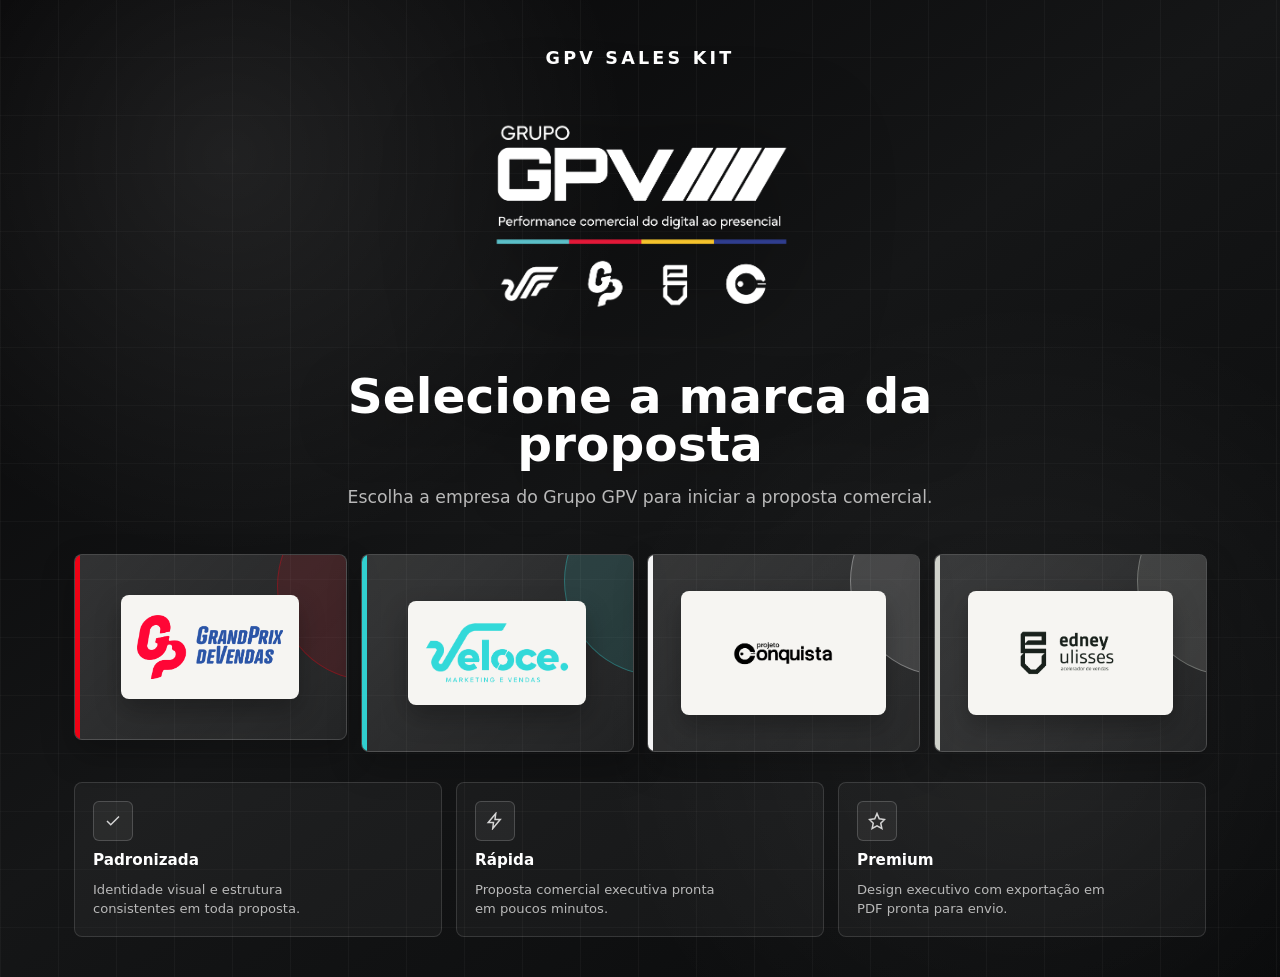
==== index.html @ 497f8582 "Versiona os arquivos da experiencia executiva" ====
<!DOCTYPE html>
<html lang="pt-BR">
<head>
<meta charset="UTF-8" />
<meta name="viewport" content="width=device-width, initial-scale=1.0" />
<title>GPV Sales Kit — Proposta Comercial</title>
<link rel="stylesheet" href="css/reset.css?v=1.1.0" />
<link rel="stylesheet" href="css/variables.css?v=1.1.0" />
<link rel="stylesheet" href="css/animations.css?v=1.1.0" />
<link rel="stylesheet" href="css/components.css?v=1.1.0" />
<link rel="stylesheet" href="css/layout.css?v=1.1.0" />
<link rel="stylesheet" href="css/pages.css?v=1.1.0" />
<link rel="stylesheet" href="css/premium-redesign.css?v=1.1.0" />
<link rel="stylesheet" href="css/institutional-first-page.css?v=1.1.0" />
<link rel="stylesheet" href="css/experience-polish.css?v=1.1.0" />
<link rel="stylesheet" href="css/executive-system.css?v=1.1.0" />
<link rel="stylesheet" href="css/pdf.css?v=1.1.0" />
</head>
<body>

<div id="toast-root" class="toast-root" aria-live="polite"></div>

<div id="page-motif" class="page-motif" aria-hidden="true"></div>

<div id="app">

  <nav id="progress-nav" class="progress-nav is-hidden" aria-label="Progresso da proposta">
    <div class="progress-nav__list">
      <div class="progress-nav__track"><div id="progress-fill" class="progress-nav__fill"></div></div>
      <div class="progress-nav__item" data-step="2"><span class="progress-nav__dot"></span><span class="progress-nav__label">Cliente</span></div>
      <div class="progress-nav__item" data-step="3"><span class="progress-nav__dot"></span><span class="progress-nav__label">Serviços</span></div>
      <div class="progress-nav__item" data-step="4"><span class="progress-nav__dot"></span><span class="progress-nav__label">Comercial</span></div>
      <div class="progress-nav__item" data-step="5"><span class="progress-nav__dot"></span><span class="progress-nav__label">Conferência</span></div>
      <div class="progress-nav__item" data-step="6"><span class="progress-nav__dot"></span><span class="progress-nav__label">Proposta</span></div>
    </div>
  </nav>

  <main id="page-root">

    <!-- PÁGINA 1 — PORTAL INSTITUCIONAL GRUPO GPV -->
    <section id="page-1" class="page page--institutional page--active" data-page="1">
      <div class="institutional__backdrop"></div>
      <div class="institutional__content">
        <div class="institutional__kicker animate-fade-in">GPV Sales Kit</div>
        <img id="group-logo" class="institutional__logo animate-fade-in" src="assets/logos/grupo-gpv-negativo.png" alt="Grupo GPV" />
        <h1 class="institutional__title animate-fade-in-up">Selecione a marca da proposta</h1>
        <p class="institutional__subtitle animate-fade-in-up">Escolha a empresa do Grupo GPV para iniciar a proposta comercial.</p>

        <div id="brand-grid" class="brand-grid"></div>

        <div class="feature-strip stagger">
          <div class="feature-strip__item">
            <span class="feature-strip__icon">
              <svg width="18" height="18" viewBox="0 0 24 24" fill="none" stroke="currentColor" stroke-width="2"><path d="M20 6 9 17l-5-5"/></svg>
            </span>
            <span class="feature-strip__title">Padronizada</span>
            <span class="feature-strip__description">Identidade visual e estrutura consistentes em toda proposta.</span>
          </div>
          <div class="feature-strip__item">
            <span class="feature-strip__icon">
              <svg width="18" height="18" viewBox="0 0 24 24" fill="none" stroke="currentColor" stroke-width="2"><path d="M13 2 3 14h7l-1 8 10-12h-7z"/></svg>
            </span>
            <span class="feature-strip__title">Rápida</span>
            <span class="feature-strip__description">Proposta comercial executiva pronta em poucos minutos.</span>
          </div>
          <div class="feature-strip__item">
            <span class="feature-strip__icon">
              <svg width="18" height="18" viewBox="0 0 24 24" fill="none" stroke="currentColor" stroke-width="2"><path d="M12 2 15 9l7 1-5 5 1.5 7-6.5-3.5L5.5 22 7 15 2 10l7-1z"/></svg>
            </span>
            <span class="feature-strip__title">Premium</span>
            <span class="feature-strip__description">Design executivo com exportação em PDF pronta para envio.</span>
          </div>
        </div>
      </div>
    </section>

    <!-- PÁGINA 2 — CLIENTE -->
    <section id="page-2" class="page" data-page="2">
      <div class="page-shell">
        <header class="page-header">
          <img id="page2-brand-logo" class="page-header__logo" src="" alt="" />
          <div class="page-header__text">
            <h2>Dados do cliente</h2>
            <p>Informe os dados de quem receberá esta proposta.</p>
          </div>
        </header>

        <div class="split-layout">
          <form id="form-client" class="form-card animate-fade-in-up" novalidate>
            <div class="form-field">
              <label for="client-name">Nome do cliente <span class="required">*</span></label>
              <input type="text" id="client-name" name="name" autocomplete="off" required />
              <span class="form-error" data-error-for="client-name"></span>
            </div>

            <div class="form-field">
              <label for="client-phone">Telefone com DDD <span class="required">*</span></label>
              <input type="tel" id="client-phone" name="phone" placeholder="(00) 00000-0000" required />
              <span class="form-error" data-error-for="client-phone"></span>
            </div>

            <div class="form-field">
              <label for="client-email">E-mail <span class="required">*</span></label>
              <input type="email" id="client-email" name="email" required />
              <span class="form-error" data-error-for="client-email"></span>
            </div>

            <div class="form-field">
              <label for="client-logo">Logotipo do cliente <span class="required">*</span></label>
              <div class="upload-box" id="upload-box">
                <input type="file" id="client-logo" name="logo" accept="image/*" required />
                <div class="upload-box__hint">
                  <span class="upload-box__icon">⬆</span>
                  <span>Clique ou arraste o logo do cliente (PNG, JPG ou SVG)</span>
                </div>
                <img id="client-logo-preview" class="upload-box__preview is-hidden" alt="Prévia do logo do cliente" />
              </div>
              <span class="form-error" data-error-for="client-logo"></span>
            </div>

            <div class="form-actions">
              <button type="button" class="btn btn--ghost" data-nav-back>Voltar</button>
              <button type="submit" class="btn btn--primary">Continuar</button>
            </div>
          </form>

          <aside class="side-panel animate-fade-in-up" id="page2-side-panel">
            <div class="side-panel__brand">
              <img id="side-panel-logo" class="side-panel__logo" src="" alt="" />
              <h3 id="side-panel-name"></h3>
              <p id="side-panel-description"></p>
            </div>
            <div class="side-panel__divider"></div>
            <div>
              <span class="side-panel__label">Prévia do cliente</span>
              <div class="side-panel__card">
                <img id="side-client-logo" class="side-panel__card-logo is-hidden" alt="Logo do cliente" />
                <span id="side-client-placeholder" class="side-panel__card-placeholder"></span>
                <div class="side-panel__card-text">
                  <strong id="side-client-name">Nome do cliente</strong>
                  <span id="side-client-contact">Preencha os dados ao lado</span>
                </div>
              </div>
            </div>
          </aside>
        </div>
      </div>
    </section>

    <!-- PÁGINA 3 — SERVIÇOS -->
    <section id="page-3" class="page" data-page="3">
      <div class="page-shell">
        <header class="page-header">
          <img id="page3-brand-logo" class="page-header__logo" src="" alt="" />
          <div class="page-header__text">
            <h2>Serviços e planos</h2>
            <p>Selecione o serviço ou plano desta proposta.</p>
          </div>
        </header>

        <div id="services-container" class="services-container animate-fade-in-up"></div>

        <div class="form-actions">
          <button type="button" class="btn btn--ghost" data-nav-back>Voltar</button>
          <button type="button" class="btn btn--primary" id="services-continue-btn" disabled>Continuar</button>
        </div>
      </div>
    </section>

    <!-- PÁGINA 4 — COMERCIAL -->
    <section id="page-4" class="page" data-page="4">
      <div class="page-shell">
        <header class="page-header">
          <img id="page4-brand-logo" class="page-header__logo" src="" alt="" />
          <div class="page-header__text">
            <h2>Dados comerciais</h2>
            <p>Defina valor, prazos e responsável pela proposta.</p>
          </div>
        </header>

        <div class="split-layout">
        <form id="form-commercial" class="form-card animate-fade-in-up" novalidate>
          <div class="form-grid">
            <div class="form-field">
              <label for="proposal-value">Valor da proposta (R$) <span class="required">*</span></label>
              <input type="text" id="proposal-value" name="proposalValue" inputmode="decimal" placeholder="R$ 0,00" required />
              <span class="form-error" data-error-for="proposal-value"></span>
            </div>

            <div class="form-field" id="delivery-deadline-field">
              <label for="delivery-deadline">Prazo de entrega <span class="required" id="deadline-required-mark">*</span></label>
              <input type="text" inputmode="numeric" id="delivery-deadline" name="deliveryDeadline" placeholder="Ex: 30" />
              <span class="form-error" data-error-for="delivery-deadline"></span>
            </div>

            <div class="form-field">
              <label for="proposal-validity">Validade da proposta <span class="required">*</span></label>
              <input type="text" inputmode="numeric" id="proposal-validity" name="proposalValidity" placeholder="Ex: 7" required />
              <span class="form-error" data-error-for="proposal-validity"></span>
            </div>
          </div>

          <div class="form-field">
            <label for="proposal-notes">Observações</label>
            <textarea id="proposal-notes" name="notes" rows="3" placeholder="Observações adicionais (opcional)"></textarea>
          </div>

          <h3 class="form-subtitle">Dados do emissor</h3>
          <div class="form-grid">
            <div class="form-field">
              <label for="issuer-name">Nome <span class="required">*</span></label>
              <input type="text" id="issuer-name" name="issuerName" required />
              <span class="form-error" data-error-for="issuer-name"></span>
            </div>
            <div class="form-field">
              <label for="issuer-role">Função <span class="required">*</span></label>
              <input type="text" id="issuer-role" name="issuerRole" required />
              <span class="form-error" data-error-for="issuer-role"></span>
            </div>
            <div class="form-field">
              <label for="issuer-phone">Telefone <span class="required">*</span></label>
              <input type="tel" id="issuer-phone" name="issuerPhone" placeholder="(00) 00000-0000" required />
              <span class="form-error" data-error-for="issuer-phone"></span>
            </div>
            <div class="form-field">
              <label for="issuer-email">E-mail <span class="required">*</span></label>
              <input type="email" id="issuer-email" name="issuerEmail" required />
              <span class="form-error" data-error-for="issuer-email"></span>
            </div>
          </div>

          <div class="form-actions">
            <button type="button" class="btn btn--ghost" data-nav-back>Voltar</button>
            <button type="submit" class="btn btn--primary">Continuar</button>
          </div>
        </form>

          <aside class="side-panel animate-fade-in-up" id="page4-side-panel">
            <div class="side-panel__brand">
              <img id="page4-side-logo" class="side-panel__logo" src="" alt="" />
              <h3 id="page4-side-name"></h3>
            </div>
            <div class="side-panel__divider"></div>
            <div>
              <span class="side-panel__label">Resumo da proposta</span>
              <div id="page4-summary-rows"></div>
            </div>
          </aside>
        </div>
      </div>
    </section>

    <!-- PÁGINA 5 — CONFERÊNCIA -->
    <section id="page-5" class="page" data-page="5">
      <div class="page-shell">
        <header class="page-header">
          <img id="page5-brand-logo" class="page-header__logo" src="" alt="" />
          <div class="page-header__text">
            <h2>Conferência da proposta</h2>
            <p>Revise todos os dados antes de gerar a proposta final.</p>
          </div>
        </header>

        <div id="review-blocks" class="review-blocks animate-fade-in-up"></div>

        <div class="form-actions">
          <button type="button" class="btn btn--ghost" data-nav-back>Voltar</button>
          <button type="button" class="btn btn--primary" id="generate-proposal-btn">Gerar proposta final</button>
        </div>
      </div>
    </section>

    <!-- PÁGINA 6 — PROPOSTA FINAL -->
    <section id="page-6" class="page" data-page="6">
      <div class="proposal-toolbar">
        <button type="button" class="btn btn--ghost" data-nav-back>Voltar à conferência</button>
        <button type="button" class="btn btn--primary" id="download-pdf-btn">Baixar PDF</button>
      </div>
      <div id="proposal-viewer" class="proposal-viewer"></div>
    </section>

  </main>
</div>

<!-- Template dedicado para exportação em PDF (oculto, sem animações/botões) -->
<div id="pdf-template-root" class="pdf-template" aria-hidden="true"></div>

<script src="https://cdnjs.cloudflare.com/ajax/libs/html2canvas/1.4.1/html2canvas.min.js"></script>
<script src="https://cdnjs.cloudflare.com/ajax/libs/jspdf/2.5.1/jspdf.umd.min.js"></script>
<script type="module" src="js/main.js?v=1.1.0"></script>
</body>
</html>
---- css/variables.css ----
:root {
  /* Tema dinâmico — valores padrão = identidade institucional do Grupo GPV */
  --color-primary: #252324;
  --color-secondary: #A5A09C;
  --color-accent: #5BBFC8;
  --color-bg: #252324;
  --color-text: #FFFFFF;
  --color-muted: #A5A09C;
  --color-on-accent: #FFFFFF;
  --chip-color: #F6F5F2;

  /* Tipografia */
  --font-family: system-ui, -apple-system, BlinkMacSystemFont, 'Segoe UI', Arial, sans-serif;

  /* Espaçamento */
  --space-xs: 0.5rem;
  --space-sm: 0.875rem;
  --space-md: 1.5rem;
  --space-lg: 2.5rem;
  --space-xl: 4rem;

  /* Forma */
  --radius-sm: 8px;
  --radius-md: 14px;
  --radius-lg: 24px;

  /* Sombra */
  --shadow-card: 0 12px 40px rgba(0, 0, 0, 0.28);
  --shadow-soft: 0 4px 16px rgba(0, 0, 0, 0.16);

  /* Transição */
  --ease-premium: cubic-bezier(0.16, 1, 0.3, 1);
  --duration-fast: 180ms;
  --duration-base: 320ms;
  --duration-slow: 560ms;

  /* Layout */
  --max-content-width: 1260px;
}
---- css/animations.css ----
@keyframes fadeIn {
  from { opacity: 0; }
  to { opacity: 1; }
}

@keyframes fadeInUp {
  from { opacity: 0; transform: translateY(18px); }
  to { opacity: 1; transform: translateY(0); }
}

@keyframes scaleIn {
  from { opacity: 0; transform: scale(0.96); }
  to { opacity: 1; transform: scale(1); }
}

@keyframes glowPulse {
  0%, 100% { box-shadow: 0 0 0 rgba(255, 255, 255, 0); }
  50% { box-shadow: 0 0 24px var(--card-hover-color, var(--color-accent)); }
}

@keyframes toastIn {
  from { opacity: 0; transform: translateY(-10px); }
  to { opacity: 1; transform: translateY(0); }
}

.animate-fade-in {
  animation: fadeIn var(--duration-slow) var(--ease-premium) both;
}

.animate-fade-in-up {
  animation: fadeInUp var(--duration-slow) var(--ease-premium) both;
}

.animate-scale-in {
  animation: scaleIn var(--duration-base) var(--ease-premium) both;
}

.stagger > * {
  animation: fadeInUp var(--duration-slow) var(--ease-premium) both;
}

.stagger > *:nth-child(1) { animation-delay: 40ms; }
.stagger > *:nth-child(2) { animation-delay: 90ms; }
.stagger > *:nth-child(3) { animation-delay: 140ms; }
.stagger > *:nth-child(4) { animation-delay: 190ms; }
.stagger > *:nth-child(5) { animation-delay: 240ms; }
.stagger > *:nth-child(6) { animation-delay: 290ms; }

/* Transição entre páginas */
.page {
  display: none;
}

.page--active {
  display: block;
  animation: fadeIn var(--duration-base) var(--ease-premium) both;
}

@media (prefers-reduced-motion: reduce) {
  *, *::before, *::after {
    animation-duration: 0.001ms !important;
    animation-iteration-count: 1 !important;
    transition-duration: 0.001ms !important;
  }
}
---- css/components.css ----
/* Botões */
.btn {
  display: inline-flex;
  align-items: center;
  justify-content: center;
  gap: 0.5rem;
  padding: 1.05rem 2.1rem;
  border-radius: var(--radius-sm);
  font-weight: 700;
  font-size: 1.03rem;
  letter-spacing: 0.01em;
  transition: transform var(--duration-fast) var(--ease-premium),
              box-shadow var(--duration-fast) var(--ease-premium),
              background-color var(--duration-fast) var(--ease-premium),
              opacity var(--duration-fast) var(--ease-premium);
}

.btn:active {
  transform: scale(0.97);
}

.btn--primary {
  position: relative;
  background-color: var(--color-accent);
  background-image: linear-gradient(155deg, rgba(255, 255, 255, 0.22), rgba(255, 255, 255, 0) 55%);
  color: var(--color-on-accent);
  box-shadow: var(--shadow-soft);
}

.btn--primary:hover {
  box-shadow: 0 10px 28px rgba(0, 0, 0, 0.3);
  transform: translateY(-2px);
  filter: brightness(1.05);
}

.btn--primary:disabled {
  opacity: 0.45;
  cursor: not-allowed;
  transform: none;
  box-shadow: none;
}

.btn--ghost {
  background-color: transparent;
  color: var(--color-text);
  border: 1px solid rgba(255, 255, 255, 0.25);
}

.btn--ghost:hover {
  border-color: var(--color-accent);
  color: var(--color-accent);
}

.form-actions {
  display: flex;
  justify-content: space-between;
  gap: var(--space-sm);
  margin-top: var(--space-lg);
}

/* Cards de marca — Página 1 */
.brand-grid {
  display: grid;
  grid-template-columns: repeat(auto-fit, minmax(200px, 1fr));
  gap: var(--space-md);
  width: 100%;
  max-width: 1080px;
}

.brand-card {
  position: relative;
  display: flex;
  flex-direction: column;
  align-items: center;
  justify-content: center;
  gap: 0.7rem;
  min-height: 168px;
  padding: var(--space-md);
  border-radius: var(--radius-md);
  background: linear-gradient(115deg, transparent 35%, rgba(255, 255, 255, 0.16) 50%, transparent 65%) no-repeat,
              rgba(255, 255, 255, 0.04);
  background-size: 220% 220%, auto;
  background-position: -40% -40%, 0 0;
  border: 1px solid rgba(255, 255, 255, 0.08);
  cursor: pointer;
  transform-style: preserve-3d;
  will-change: transform;
  transition: border-color var(--duration-base) var(--ease-premium),
              box-shadow var(--duration-base) var(--ease-premium),
              transform var(--duration-base) var(--ease-premium),
              background-color var(--duration-base) var(--ease-premium),
              background-position 640ms var(--ease-premium);
}


.brand-card::before {
  content: "";
  position: absolute;
  top: 0;
  left: 12%;
  right: 12%;
  height: 3px;
  border-radius: 0 0 4px 4px;
  background: var(--card-hover-color, transparent);
  opacity: 0;
  transition: opacity var(--duration-base) var(--ease-premium);
}

.brand-card:hover,
.brand-card:focus-visible,
.brand-card.is-open {
  transform: translateY(-4px) scale(1.015);
  border-color: var(--card-hover-color, var(--color-accent));
  box-shadow: 0 0 0 1px var(--card-hover-color, var(--color-accent)) inset,
              0 16px 32px rgba(0, 0, 0, 0.3);
  background-color: rgba(255, 255, 255, 0.06);
  background-position: 140% 140%, 0 0;
}

.brand-card:hover::before,
.brand-card:focus-visible::before,
.brand-card.is-open::before {
  opacity: 1;
}

.brand-card__logo {
  width: 148px;
  height: 76px;
  object-fit: contain;
  background-color: var(--chip-color);
  border-radius: 11px;
  padding: 12px 16px;
  box-sizing: border-box;
  box-shadow: 0 6px 16px rgba(0, 0, 0, 0.2);
}

.brand-card__label {
  display: flex;
  align-items: center;
  gap: 0.35rem;
  font-size: 0.98rem;
  font-weight: 700;
  text-align: center;
  color: var(--color-text);
}

.brand-card__label-chevron {
  font-size: 0.7rem;
  opacity: 0.6;
  transition: transform var(--duration-base) var(--ease-premium);
}

.brand-card.is-open .brand-card__label-chevron {
  transform: rotate(180deg);
}

.brand-card__tag {
  font-size: 0.75rem;
  color: var(--color-muted);
  text-align: center;
}

.brand-card__hint {
  font-size: 0.75rem;
  color: var(--color-muted);
  opacity: 0.8;
  text-align: center;
}

.logo-chip {
  background-color: var(--chip-color);
  border-radius: 10px;
  padding: 10px 16px;
  box-sizing: content-box;
  object-fit: contain;
  display: inline-block;
  box-shadow: 0 6px 18px rgba(0, 0, 0, 0.2);
}

.brand-card-wrapper {
  display: flex;
  flex-direction: column;
}

/* Submenu do agrupador Grand Prix */
.brand-submenu {
  display: grid;
  grid-template-rows: 0fr;
  transition: grid-template-rows var(--duration-base) var(--ease-premium);
  width: 100%;
}

.brand-submenu.is-open {
  grid-template-rows: 1fr;
}

.brand-submenu__inner {
  overflow: hidden;
}

.brand-submenu__options {
  display: flex;
  gap: var(--space-sm);
  padding-top: var(--space-sm);
  flex-wrap: wrap;
  justify-content: center;
}

.brand-suboption {
  padding: 0.65rem 1.1rem;
  border-radius: var(--radius-sm);
  border: 1px solid rgba(255, 255, 255, 0.15);
  background: rgba(255, 255, 255, 0.03);
  font-size: 0.85rem;
  font-weight: 600;
  transition: border-color var(--duration-fast) var(--ease-premium),
              color var(--duration-fast) var(--ease-premium),
              background-color var(--duration-fast) var(--ease-premium);
}

.brand-suboption:hover,
.brand-suboption:focus-visible {
  border-color: var(--suboption-hover-color, var(--color-accent));
  color: var(--suboption-hover-color, var(--color-accent));
  background: rgba(255, 255, 255, 0.07);
}

/* Formulários */
.form-card {
  background: rgba(8, 9, 11, 0.72);
  backdrop-filter: blur(14px);
  -webkit-backdrop-filter: blur(14px);
  border: 1px solid rgba(255, 255, 255, 0.1);
  border-radius: var(--radius-lg);
  padding: var(--space-xl);
  box-shadow: var(--shadow-card);
}

.form-grid {
  display: grid;
  grid-template-columns: repeat(auto-fit, minmax(230px, 1fr));
  gap: var(--space-md);
}

.form-field {
  display: flex;
  flex-direction: column;
  gap: 0.5rem;
  margin-bottom: var(--space-md);
}

.form-grid .form-field {
  margin-bottom: 0;
}

.form-field label {
  font-size: 1rem;
  font-weight: 700;
  color: var(--color-muted);
}

.required {
  color: var(--color-accent);
}

.form-field input,
.form-field textarea {
  padding: 1.15rem 1.3rem;
  font-size: 1.1rem;
  border-radius: var(--radius-sm);
  border: 1.5px solid transparent;
  background: var(--chip-color);
  color: #16181c;
  transition: border-color var(--duration-fast) var(--ease-premium),
              box-shadow var(--duration-fast) var(--ease-premium),
              transform var(--duration-fast) var(--ease-premium);
}

.form-field input::placeholder,
.form-field textarea::placeholder {
  color: rgba(22, 24, 28, 0.42);
}

.form-field input:focus,
.form-field textarea:focus {
  outline: none;
  border-color: var(--color-accent);
  box-shadow: 0 0 0 4px color-mix(in srgb, var(--color-accent) 30%, transparent);
  transform: translateY(-1px);
}

.form-field input.is-invalid,
.form-field textarea.is-invalid,
.upload-box.is-invalid {
  border-color: #E45B5B;
  box-shadow: 0 0 0 3px rgba(228, 91, 91, 0.16);
}

.form-error {
  min-height: 1em;
  font-size: 0.78rem;
  color: #E45B5B;
}

.form-subtitle {
  margin: var(--space-lg) 0 var(--space-sm);
  font-size: 1.2rem;
  font-weight: 700;
  color: var(--color-text);
}

/* Upload de logo */
.upload-box {
  position: relative;
  border: 2px dashed rgba(255, 255, 255, 0.3);
  border-radius: var(--radius-md);
  padding: var(--space-lg);
  text-align: center;
  background: rgba(255, 255, 255, 0.045);
  transition: border-color var(--duration-fast) var(--ease-premium),
              background-color var(--duration-fast) var(--ease-premium),
              transform var(--duration-fast) var(--ease-premium);
  cursor: pointer;
}

.upload-box:hover,
.upload-box.is-dragover {
  border-color: var(--color-accent);
  background: rgba(255, 255, 255, 0.08);
  transform: translateY(-1px);
}

.upload-box input[type="file"] {
  position: absolute;
  inset: 0;
  opacity: 0;
  cursor: pointer;
}

.upload-box__hint {
  display: flex;
  flex-direction: column;
  align-items: center;
  gap: 0.5rem;
  color: var(--color-text);
  font-size: 0.98rem;
}

.upload-box__icon {
  font-size: 1.7rem;
}

.upload-box__preview {
  max-height: 110px;
  margin: 0.6rem auto 0;
  object-fit: contain;
}

/* Serviços — Página 3 */
.service-card {
  display: flex;
  flex-direction: column;
  gap: 0.9rem;
  padding: var(--space-xl);
  border-radius: var(--radius-lg);
  border: 1px solid rgba(255, 255, 255, 0.12);
  background: linear-gradient(115deg, transparent 35%, rgba(255, 255, 255, 0.1) 50%, transparent 65%) no-repeat,
              rgba(8, 9, 11, 0.72);
  background-size: 220% 220%, auto;
  background-position: -40% -40%, 0 0;
  backdrop-filter: blur(14px);
  -webkit-backdrop-filter: blur(14px);
  box-shadow: var(--shadow-card);
  margin-bottom: var(--space-sm);
  cursor: pointer;
  transition: border-color var(--duration-fast) var(--ease-premium),
              background-color var(--duration-fast) var(--ease-premium),
              transform var(--duration-fast) var(--ease-premium),
              background-position 640ms var(--ease-premium);
}

.service-card:hover {
  border-color: rgba(255, 255, 255, 0.28);
  transform: translateY(-2px);
  background-position: 140% 140%, 0 0;
}

.service-card.is-selected {
  border-color: var(--color-accent);
  background-color: rgba(20, 21, 24, 0.8);
  box-shadow: 0 0 0 1px var(--color-accent) inset, var(--shadow-card);
}

.service-card__header {
  display: flex;
  align-items: center;
  gap: var(--space-sm);
}

.service-card__checkbox {
  width: 24px;
  height: 24px;
  flex-shrink: 0;
  border-radius: 7px;
  border: 2px solid rgba(255, 255, 255, 0.4);
  display: flex;
  align-items: center;
  justify-content: center;
  transition: border-color var(--duration-fast) var(--ease-premium), background-color var(--duration-fast) var(--ease-premium);
}

.service-card.is-selected .service-card__checkbox {
  border-color: var(--color-accent);
  background: var(--color-accent);
}

.service-card__checkbox::after {
  content: "";
  width: 6px;
  height: 11px;
  border-right: 2.5px solid var(--color-on-accent);
  border-bottom: 2.5px solid var(--color-on-accent);
  transform: rotate(45deg) scale(0);
  transition: transform var(--duration-fast) var(--ease-premium);
}

.service-card.is-selected .service-card__checkbox::after {
  transform: rotate(45deg) scale(1);
}

.service-card__title {
  font-weight: 700;
  font-size: 1.25rem;
}

.service-card__description {
  font-size: 1rem;
  line-height: 1.5;
  color: var(--color-muted);
}

.service-card__details {
  display: grid;
  grid-template-rows: 0fr;
  transition: grid-template-rows var(--duration-base) var(--ease-premium);
}

.service-card.is-selected .service-card__details {
  grid-template-rows: 1fr;
}

.service-card__details-inner {
  overflow: hidden;
}

.service-detail-section {
  margin-top: var(--space-sm);
}

.service-detail-section h4 {
  font-size: 0.88rem;
  text-transform: uppercase;
  letter-spacing: 0.05em;
  color: var(--color-accent);
  margin-bottom: 0.5rem;
  font-weight: 700;
}

.service-detail-section ul li {
  font-size: 0.96rem;
  line-height: 1.6;
  color: var(--color-text);
  padding: 0.3rem 0;
  padding-left: 1.1rem;
  position: relative;
}

.service-detail-section ul li::before {
  content: "—";
  position: absolute;
  left: 0;
  color: var(--color-muted);
}

.service-card textarea {
  width: 100%;
  margin-top: 0.5rem;
  padding: 0.9rem 1.1rem;
  font-size: 1rem;
  border-radius: var(--radius-sm);
  border: 1.5px solid transparent;
  background: var(--chip-color);
  color: #16181c;
  resize: vertical;
  transition: border-color var(--duration-fast) var(--ease-premium), box-shadow var(--duration-fast) var(--ease-premium);
}

.service-card textarea::placeholder {
  color: rgba(22, 24, 28, 0.42);
}

.service-card textarea:focus {
  outline: none;
  border-color: var(--color-accent);
  box-shadow: 0 0 0 4px color-mix(in srgb, var(--color-accent) 30%, transparent);
}

/* Blocos de conferência — Página 5 */
.review-block {
  background: rgba(8, 9, 11, 0.72);
  backdrop-filter: blur(14px);
  -webkit-backdrop-filter: blur(14px);
  border: 1px solid rgba(255, 255, 255, 0.1);
  border-radius: var(--radius-lg);
  padding: var(--space-lg);
  margin-bottom: var(--space-md);
  box-shadow: var(--shadow-card);
}

.review-block__header {
  display: flex;
  align-items: center;
  justify-content: space-between;
  margin-bottom: var(--space-md);
}

.review-block__header h3 {
  font-size: 1.1rem;
  text-transform: uppercase;
  letter-spacing: 0.05em;
  color: var(--color-accent);
  font-weight: 700;
}

.review-block__edit {
  font-size: 0.88rem;
  font-weight: 700;
  color: var(--color-muted);
  border: 1.5px solid rgba(255, 255, 255, 0.18);
  border-radius: 999px;
  padding: 0.45rem 1.2rem;
  transition: color var(--duration-fast) var(--ease-premium), border-color var(--duration-fast) var(--ease-premium), background-color var(--duration-fast) var(--ease-premium);
}

.review-block__edit:hover {
  color: var(--color-on-accent);
  border-color: var(--color-accent);
  background: var(--color-accent);
}

.review-row {
  display: flex;
  justify-content: space-between;
  gap: var(--space-sm);
  padding: 0.7rem 0;
  font-size: 1.05rem;
  border-bottom: 1px solid rgba(255, 255, 255, 0.08);
}

.review-row:last-child {
  border-bottom: none;
}

.review-row__label {
  color: var(--color-muted);
}

.review-row__value {
  font-weight: 700;
  text-align: right;
}

/* Toast */
.toast-root {
  position: fixed;
  top: var(--space-md);
  right: var(--space-md);
  z-index: 999;
  display: flex;
  flex-direction: column;
  gap: 0.5rem;
}

.toast {
  background: #1c1c1c;
  border: 1px solid rgba(255, 255, 255, 0.12);
  border-left: 3px solid #E45B5B;
  padding: 0.75rem 1rem;
  border-radius: var(--radius-sm);
  font-size: 0.85rem;
  color: #fff;
  animation: toastIn var(--duration-base) var(--ease-premium) both;
  box-shadow: var(--shadow-soft);
}
---- css/layout.css ----
#app {
  position: relative;
  z-index: 1;
  min-height: 100vh;
  width: 100%;
}

.page {
  position: relative;
  min-height: 100vh;
  width: 100%;
}

/* Camada decorativa de fundo — foto temática real por marca (F1, prédios, gráficos).
   Uma camada escura sobre a foto garante que o conteúdo continue perfeitamente legível. */
.page-motif {
  position: fixed;
  inset: 0;
  z-index: 0;
  pointer-events: none;
  background-repeat: no-repeat;
  background-position: center;
  background-size: cover;
  opacity: 0;
  transition: opacity var(--duration-slow) var(--ease-premium), background-image var(--duration-slow) var(--ease-premium);
}

.page-motif.is-visible {
  opacity: 1;
}

.page-motif--f1 {
  background-image: linear-gradient(160deg, rgba(5, 6, 8, 0.94) 0%, rgba(5, 6, 8, 0.78) 45%, rgba(5, 6, 8, 0.95) 100%),
                     url("../assets/backgrounds/motif-f1.jpg");
}

.page-motif--buildings {
  background-image: linear-gradient(160deg, rgba(5, 6, 8, 0.93) 0%, rgba(5, 6, 8, 0.74) 45%, rgba(5, 6, 8, 0.95) 100%),
                     url("../assets/backgrounds/motif-buildings.jpg");
  background-position: bottom center;
}

.page-motif--charts {
  background-image: linear-gradient(160deg, rgba(5, 6, 8, 0.92) 0%, rgba(5, 6, 8, 0.74) 45%, rgba(5, 6, 8, 0.94) 100%),
                     url("../assets/backgrounds/motif-charts.jpg");
  background-position: top right;
}


.page-shell {
  max-width: var(--max-content-width);
  margin: 0 auto;
  padding: calc(var(--space-xl) + 68px) var(--space-md) var(--space-xl);
}

.page-header {
  display: flex;
  align-items: center;
  gap: var(--space-md);
  margin-bottom: var(--space-xl);
}

.page-header__logo {
  width: 172px;
  height: 88px;
  object-fit: contain;
  background-color: var(--chip-color);
  border-radius: 14px;
  padding: 14px 18px;
  box-sizing: border-box;
  box-shadow: 0 8px 22px rgba(0, 0, 0, 0.24);
}

.page-header__text h2 {
  font-size: 2.3rem;
  font-weight: 800;
  letter-spacing: -0.01em;
  text-shadow: 0 2px 16px rgba(0, 0, 0, 0.6);
}

.page-header__text p {
  color: var(--color-muted);
  font-size: 1.1rem;
  margin-top: 0.4rem;
  text-shadow: 0 1px 10px rgba(0, 0, 0, 0.65);
}

/* Página 1 — Institucional */
.page--institutional {
  position: relative;
  overflow: hidden;
}

.page--institutional.page--active {
  display: flex;
  align-items: center;
  justify-content: center;
}

.institutional__backdrop {
  position: absolute;
  inset: 0;
  background:
    radial-gradient(circle at 20% 20%, rgba(91, 191, 200, 0.12), transparent 45%),
    radial-gradient(circle at 80% 80%, rgba(165, 160, 156, 0.10), transparent 50%),
    var(--color-bg);
  z-index: 0;
}

.institutional__content {
  position: relative;
  z-index: 1;
  display: flex;
  flex-direction: column;
  align-items: center;
  gap: var(--space-md);
  padding: var(--space-lg) var(--space-md);
  text-align: center;
}

.institutional__logo {
  height: clamp(100px, 9vw, 140px);
  width: auto;
  filter: drop-shadow(0 10px 28px rgba(0, 0, 0, 0.4));
}

.institutional__title {
  font-size: clamp(1.7rem, 3vw, 2.3rem);
  font-weight: 800;
  letter-spacing: -0.01em;
}

.institutional__subtitle {
  color: var(--color-muted);
  max-width: 560px;
  font-size: 1.02rem;
}

/* Navegação de progresso */
.progress-nav {
  position: fixed;
  top: 0;
  left: 0;
  right: 0;
  z-index: 50;
  padding: 1.05rem var(--space-lg);
  background: rgba(3, 4, 5, 0.68);
  backdrop-filter: blur(10px);
  -webkit-backdrop-filter: blur(10px);
  border-bottom: 1px solid rgba(255, 255, 255, 0.08);
}

.progress-nav.is-hidden {
  display: none;
}

.progress-nav__list {
  position: relative;
  display: flex;
  justify-content: center;
  gap: var(--space-md);
  max-width: var(--max-content-width);
  margin: 0 auto;
}

.progress-nav__track {
  position: absolute;
  top: 4px;
  left: 8%;
  right: 8%;
  height: 2px;
  background: rgba(255, 255, 255, 0.12);
  border-radius: 2px;
  z-index: 0;
}

.progress-nav__fill {
  height: 100%;
  width: 0%;
  background: var(--color-accent);
  border-radius: 2px;
  transition: width var(--duration-slow) var(--ease-premium);
}

.progress-nav__item {
  position: relative;
  z-index: 1;
  display: flex;
  align-items: center;
  gap: 0.5rem;
  font-size: 0.86rem;
  font-weight: 600;
  color: var(--color-muted);
  opacity: 0.6;
  transition: opacity var(--duration-fast) var(--ease-premium);
}

.progress-nav__item.is-active,
.progress-nav__item.is-done {
  opacity: 1;
}

.progress-nav__dot {
  width: 9px;
  height: 9px;
  border-radius: 50%;
  background: var(--color-muted);
  transition: background-color var(--duration-fast) var(--ease-premium), box-shadow var(--duration-fast) var(--ease-premium), transform var(--duration-fast) var(--ease-premium);
}

.progress-nav__item.is-done .progress-nav__dot {
  background: var(--color-accent);
  opacity: 0.6;
}

.progress-nav__item.is-active .progress-nav__dot {
  background: var(--color-accent);
  transform: scale(1.35);
  box-shadow: 0 0 0 4px rgba(255, 255, 255, 0.12);
}

/* Página 6 — Proposta final */
.proposal-toolbar {
  position: sticky;
  top: 68px;
  z-index: 20;
  display: flex;
  justify-content: space-between;
  padding: 1.1rem var(--space-lg);
  background: rgba(3, 4, 5, 0.72);
  backdrop-filter: blur(10px);
  -webkit-backdrop-filter: blur(10px);
  border-bottom: 1px solid rgba(255, 255, 255, 0.08);
}

.proposal-viewer {
  max-width: var(--max-content-width);
  margin: 0 auto;
  padding: var(--space-lg) var(--space-md) var(--space-xl);
  display: flex;
  flex-direction: column;
  gap: var(--space-lg);
}

/* Template de PDF — fora da tela, nunca visível na interface */
.pdf-template {
  position: fixed;
  left: -10000px;
  top: 0;
  width: 1123px; /* A4 landscape a 96dpi aprox */
}

@media (max-width: 640px) {
  .page-shell {
    padding-top: calc(var(--space-lg) + 68px);
  }

  .page-header {
    flex-direction: column;
    text-align: center;
  }

  .form-actions {
    flex-direction: column-reverse;
  }

  .btn {
    width: 100%;
  }
}
---- css/pages.css ----
/* Ajustes finos específicos de cada página que não cabem em components/layout */

.services-container {
  display: grid;
  grid-template-columns: repeat(auto-fit, minmax(300px, 1fr));
  align-items: start;
  gap: var(--space-sm);
  margin-bottom: var(--space-md);
}

.services-container .service-card {
  margin-bottom: 0;
}

.review-blocks {
  margin-bottom: var(--space-md);
}

#delivery-deadline-field[data-required="false"] .required {
  display: none;
}

.upload-box__hint.is-hidden {
  display: none;
}

.brand-card__logo--group {
  height: 44px;
}

.investment-value {
  font-size: 2.7rem;
  font-weight: 800;
  color: var(--color-accent);
  font-variant-numeric: tabular-nums;
}

.feature-strip {
  display: grid;
  grid-template-columns: repeat(auto-fit, minmax(200px, 1fr));
  gap: var(--space-md);
  width: 100%;
  max-width: 1080px;
  margin-top: var(--space-sm);
}

.feature-strip__item {
  display: flex;
  flex-direction: column;
  align-items: center;
  gap: 0.5rem;
  text-align: center;
  padding: var(--space-sm);
  transition: transform var(--duration-base) var(--ease-premium);
}

.feature-strip__item:hover {
  transform: translateY(-3px);
}

.feature-strip__icon {
  width: 40px;
  height: 40px;
  display: flex;
  align-items: center;
  justify-content: center;
  border-radius: 50%;
  border: 1px solid rgba(255, 255, 255, 0.22);
  background: rgba(255, 255, 255, 0.04);
  color: var(--color-accent);
  transition: border-color var(--duration-base) var(--ease-premium), background-color var(--duration-base) var(--ease-premium);
}

.feature-strip__item:hover .feature-strip__icon {
  border-color: var(--color-accent);
  background: rgba(255, 255, 255, 0.08);
}

.feature-strip__icon svg {
  width: 18px;
  height: 18px;
}

.feature-strip__title {
  font-weight: 700;
  font-size: 0.95rem;
}

.feature-strip__description {
  font-size: 0.82rem;
  color: var(--color-muted);
  max-width: 260px;
  line-height: 1.45;
}

/* Layout em duas colunas — formulário + painel lateral de contexto/prévia */
.split-layout {
  display: grid;
  grid-template-columns: minmax(0, 1fr) minmax(320px, 400px);
  align-items: start;
  gap: var(--space-lg);
}

.side-panel {
  display: flex;
  flex-direction: column;
  gap: var(--space-lg);
  padding: var(--space-xl);
  border-radius: var(--radius-lg);
  border: 1px solid rgba(255, 255, 255, 0.12);
  background: rgba(8, 9, 11, 0.72);
  backdrop-filter: blur(14px);
  -webkit-backdrop-filter: blur(14px);
  box-shadow: var(--shadow-card);
}

.side-panel__brand {
  display: flex;
  flex-direction: column;
  align-items: center;
  text-align: center;
  gap: 0.8rem;
}

.side-panel__logo {
  width: 208px;
  height: 104px;
  object-fit: contain;
  background-color: var(--chip-color);
  border-radius: 14px;
  padding: 16px 20px;
  box-sizing: border-box;
  box-shadow: 0 8px 22px rgba(0, 0, 0, 0.24);
}

.side-panel__brand h3 {
  font-size: 1.4rem;
  font-weight: 800;
}

.side-panel__brand p {
  font-size: 0.96rem;
  color: var(--color-muted);
  line-height: 1.6;
}

.side-panel__divider {
  height: 1px;
  background: rgba(255, 255, 255, 0.1);
}

.side-panel__label {
  display: block;
  font-size: 0.8rem;
  text-transform: uppercase;
  letter-spacing: 0.07em;
  color: var(--color-accent);
  font-weight: 700;
  margin-bottom: 0.7rem;
}

.side-panel__card {
  display: flex;
  align-items: center;
  gap: 1rem;
  padding: 1.15rem;
  border-radius: var(--radius-sm);
  border: 1.5px dashed rgba(255, 255, 255, 0.2);
  transition: border-color var(--duration-base) var(--ease-premium);
}

.side-panel__card-logo {
  width: 58px;
  height: 58px;
  border-radius: 9px;
  object-fit: contain;
  background: var(--chip-color);
  flex-shrink: 0;
}

.side-panel__card-logo.is-hidden {
  display: none;
}

.side-panel__card-placeholder {
  width: 58px;
  height: 58px;
  border-radius: 9px;
  background: rgba(255, 255, 255, 0.08);
  flex-shrink: 0;
}

.side-panel__card-text strong {
  display: block;
  font-size: 1.05rem;
}

.side-panel__card-text span {
  display: block;
  font-size: 0.9rem;
  color: var(--color-muted);
  margin-top: 0.25rem;
}

.side-panel__summary-row {
  display: flex;
  justify-content: space-between;
  gap: var(--space-sm);
  padding: 0.7rem 0;
  font-size: 1.02rem;
  border-bottom: 1px solid rgba(255, 255, 255, 0.08);
}

.side-panel__summary-row:last-child {
  border-bottom: none;
}

.side-panel__summary-row span:first-child {
  color: var(--color-muted);
}

.side-panel__summary-row span:last-child {
  font-weight: 700;
  text-align: right;
}

@media (max-width: 880px) {
  .split-layout {
    grid-template-columns: 1fr;
  }
}
---- css/premium-redesign.css ----
/* Premium redesign layer for GPV Sales Kit.
   This file is intentionally loaded after the original CSS. It preserves the
   six-page product flow and uses the active brand CSS variables on every page. */

:root {
  --premium-radius: 8px;
  --premium-radius-sm: 6px;
  --premium-panel: rgba(8, 10, 12, 0.76);
  --premium-panel-strong: rgba(255, 255, 255, 0.105);
  --premium-line: rgba(255, 255, 255, 0.15);
  --premium-line-strong: rgba(255, 255, 255, 0.24);
  --premium-grid: rgba(255, 255, 255, 0.045);
  --premium-shadow: 0 24px 70px rgba(0, 0, 0, 0.34);
  --premium-shadow-tight: 0 14px 34px rgba(0, 0, 0, 0.24);
}

html {
  scroll-behavior: smooth;
}

body {
  min-height: 100vh;
  background:
    linear-gradient(90deg, rgba(255, 255, 255, 0.035) 1px, transparent 1px),
    linear-gradient(0deg, rgba(255, 255, 255, 0.03) 1px, transparent 1px),
    radial-gradient(circle at 14% 16%, color-mix(in srgb, var(--color-accent) 18%, transparent), transparent 32%),
    linear-gradient(145deg, color-mix(in srgb, var(--color-bg) 92%, #000 8%) 0%, #111315 100%);
  background-size: 56px 56px, 56px 56px, auto, auto;
}

img[class*="logo"],
.logo-chip,
.pdf-topmark__logo,
.pdf-cover__logo-circle img,
.pdf-edney__brands img {
  filter: none !important;
  opacity: 1 !important;
  object-fit: contain;
}

.page::before {
  content: "";
  position: fixed;
  inset: 0;
  z-index: -1;
  pointer-events: none;
  background:
    linear-gradient(90deg, var(--premium-grid) 1px, transparent 1px),
    linear-gradient(0deg, var(--premium-grid) 1px, transparent 1px),
    radial-gradient(circle at 82% 12%, color-mix(in srgb, var(--color-accent) 16%, transparent), transparent 30%);
  background-size: 54px 54px, 54px 54px, auto;
  opacity: 0.72;
}

.page-shell {
  width: min(var(--max-content-width), calc(100% - 40px));
  padding-left: 0;
  padding-right: 0;
}

.page-header {
  position: relative;
  align-items: center;
  padding: 20px 0 26px;
  margin-bottom: var(--space-lg);
  border-bottom: 1px solid var(--premium-line);
}

.page-header::before {
  content: "";
  position: absolute;
  left: 0;
  bottom: -1px;
  width: min(220px, 38vw);
  height: 3px;
  background: var(--color-accent);
  border-radius: 2px;
}

.page-header__logo,
.side-panel__logo,
.brand-card__logo,
.logo-chip,
.pdf-topmark__logo,
.pdf-edney__brands img {
  border-radius: var(--premium-radius);
  background: var(--chip-color, #f6f5f2);
  box-shadow: 0 12px 26px rgba(0, 0, 0, 0.28);
}

.page-header__text h2 {
  font-size: clamp(2rem, 3.8vw, 3.2rem);
  line-height: 0.98;
  letter-spacing: 0;
  text-shadow: none;
}

.page-header__text p {
  max-width: 720px;
  color: color-mix(in srgb, var(--color-muted) 88%, #fff 12%);
  text-shadow: none;
}

.progress-nav {
  padding: 0.85rem var(--space-lg);
  background: rgba(7, 8, 10, 0.78);
  border-bottom: 1px solid var(--premium-line);
  box-shadow: 0 10px 28px rgba(0, 0, 0, 0.20);
}

.progress-nav__list {
  gap: clamp(0.6rem, 2vw, var(--space-md));
}

.progress-nav__track {
  top: 50%;
  left: 6%;
  right: 6%;
  transform: translateY(-50%);
  height: 3px;
  background: rgba(255, 255, 255, 0.11);
}

.progress-nav__fill {
  background: linear-gradient(90deg, var(--color-accent), color-mix(in srgb, var(--color-accent) 40%, #fff 60%));
}

.progress-nav__item {
  min-height: 34px;
  padding: 0 10px;
  border-radius: var(--premium-radius);
  background: rgba(255, 255, 255, 0.045);
  border: 1px solid rgba(255, 255, 255, 0.08);
  color: var(--color-text);
}

.progress-nav__item.is-active {
  color: var(--color-on-accent);
  background: var(--color-accent);
  border-color: var(--color-accent);
}

.progress-nav__item.is-active .progress-nav__dot {
  background: var(--color-on-accent);
  box-shadow: none;
}

.progress-nav__dot {
  width: 8px;
  height: 8px;
}

.institutional__backdrop {
  background:
    linear-gradient(90deg, rgba(255, 255, 255, 0.035) 1px, transparent 1px),
    linear-gradient(0deg, rgba(255, 255, 255, 0.03) 1px, transparent 1px),
    radial-gradient(circle at 15% 18%, rgba(91, 191, 200, 0.22), transparent 32%),
    radial-gradient(circle at 78% 76%, rgba(227, 24, 56, 0.14), transparent 34%),
    #171719;
  background-size: 58px 58px, 58px 58px, auto, auto, auto;
}

.institutional__content {
  width: min(1180px, calc(100% - 40px));
  min-height: 100vh;
  justify-content: center;
  gap: 1.25rem;
}

.institutional__logo {
  height: clamp(86px, 8vw, 128px);
}

.institutional__title {
  max-width: 900px;
  font-size: clamp(2.4rem, 6vw, 5.8rem);
  line-height: 0.94;
  letter-spacing: 0;
}

.institutional__subtitle {
  max-width: 660px;
  font-size: 1.08rem;
  color: color-mix(in srgb, var(--color-muted) 86%, #fff 14%);
}

.brand-grid {
  grid-template-columns: repeat(4, minmax(0, 1fr));
  gap: 14px;
  max-width: 1180px;
  margin-top: var(--space-md);
}

.brand-card-wrapper,
.brand-card {
  min-width: 0;
}

.brand-card {
  min-height: 190px;
  align-items: flex-start;
  justify-content: flex-end;
  padding: 22px;
  overflow: hidden;
  border-radius: var(--premium-radius);
  background:
    linear-gradient(135deg, rgba(255, 255, 255, 0.13), rgba(255, 255, 255, 0.045)),
    rgba(255, 255, 255, 0.04);
  border-color: var(--premium-line);
  box-shadow: var(--premium-shadow-tight);
}

.brand-card::before {
  left: 0;
  right: auto;
  top: 0;
  bottom: 0;
  width: 5px;
  height: auto;
  border-radius: 0;
  opacity: 0.95;
  background: var(--card-hover-color, var(--color-accent));
}

.brand-card::after {
  content: "";
  position: absolute;
  inset: auto -50px -58px auto;
  width: 150px;
  height: 150px;
  border: 1px solid color-mix(in srgb, var(--card-hover-color, var(--color-accent)) 65%, transparent);
  border-radius: 50%;
  opacity: 0.55;
}

.brand-card:hover,
.brand-card:focus-visible,
.brand-card.is-open {
  transform: translateY(-5px) scale(1.012);
  box-shadow: 0 0 0 1px var(--card-hover-color, var(--color-accent)) inset, var(--premium-shadow);
}

.brand-card__logo {
  position: absolute;
  top: 18px;
  left: 22px;
  width: 148px;
  height: 70px;
  padding: 12px 14px;
}

.brand-card__label {
  font-size: 1.12rem;
  line-height: 1.18;
  text-align: left;
}

.brand-card__hint,
.brand-card__tag {
  color: color-mix(in srgb, var(--color-muted) 88%, #fff 12%);
  text-align: left;
}

.brand-submenu__options {
  justify-content: stretch;
}

.brand-suboption {
  flex: 1 1 150px;
  border-radius: var(--premium-radius);
  background: rgba(255, 255, 255, 0.075);
}

.feature-strip {
  max-width: 1180px;
  margin-top: 14px;
  gap: 14px;
}

.feature-strip__item {
  align-items: flex-start;
  text-align: left;
  padding: 18px;
  border-radius: var(--premium-radius);
  border: 1px solid var(--premium-line);
  background: rgba(255, 255, 255, 0.045);
}

.feature-strip__icon {
  border-radius: var(--premium-radius-sm);
}

.split-layout {
  grid-template-columns: minmax(0, 1fr) minmax(330px, 390px);
  gap: 24px;
}

.form-card,
.side-panel,
.review-block,
.service-card {
  border-radius: var(--premium-radius);
  border-color: var(--premium-line);
  background:
    linear-gradient(135deg, rgba(255, 255, 255, 0.08), rgba(255, 255, 255, 0.035)),
    var(--premium-panel);
  box-shadow: var(--premium-shadow);
}

.form-card,
.side-panel {
  padding: clamp(1.5rem, 3vw, 3rem);
}

.form-card,
.review-block,
.service-card,
.side-panel {
  position: relative;
  overflow: hidden;
}

.form-card::before,
.review-block::before,
.service-card::before,
.side-panel::before {
  content: "";
  position: absolute;
  left: 0;
  top: 0;
  bottom: 0;
  width: 4px;
  background: var(--color-accent);
  opacity: 0.92;
}

.form-field label,
.side-panel__label,
.review-block__header h3,
.service-detail-section h4 {
  letter-spacing: 0.08em;
  text-transform: uppercase;
  font-size: 0.78rem;
}

.form-field input,
.form-field textarea,
.service-card textarea {
  border-radius: var(--premium-radius);
  border: 1px solid rgba(255, 255, 255, 0.10);
  background: #f7f5f0;
  box-shadow: inset 0 0 0 1px rgba(0, 0, 0, 0.025);
}

.form-field input:focus,
.form-field textarea:focus,
.service-card textarea:focus {
  box-shadow: 0 0 0 4px color-mix(in srgb, var(--color-accent) 28%, transparent);
}

.upload-box,
.side-panel__card {
  border-radius: var(--premium-radius);
  border-color: var(--premium-line-strong);
  background: rgba(255, 255, 255, 0.055);
}

.upload-box:hover,
.upload-box.is-dragover {
  background: color-mix(in srgb, var(--color-accent) 12%, transparent);
}

.side-panel__brand {
  align-items: flex-start;
  text-align: left;
}

.side-panel__logo {
  width: 190px;
  height: 92px;
}

.side-panel__brand h3 {
  font-size: 1.55rem;
  line-height: 1.08;
}

.side-panel__summary-row,
.review-row {
  align-items: center;
  min-height: 48px;
}

.services-container {
  grid-template-columns: repeat(auto-fit, minmax(290px, 1fr));
  gap: 16px;
}

.service-card {
  min-height: 210px;
  padding: clamp(1.4rem, 2.8vw, 2.4rem);
  margin-bottom: 0;
}

.service-card:hover {
  border-color: color-mix(in srgb, var(--color-accent) 68%, #fff 32%);
  transform: translateY(-4px);
}

.service-card.is-selected {
  border-color: var(--color-accent);
  background:
    linear-gradient(135deg, color-mix(in srgb, var(--color-accent) 18%, transparent), rgba(255, 255, 255, 0.045)),
    var(--premium-panel);
}

.service-card__header {
  align-items: flex-start;
}

.service-card__checkbox {
  border-radius: var(--premium-radius-sm);
  margin-top: 2px;
}

.service-card__title {
  font-size: 1.35rem;
  line-height: 1.08;
}

.service-card__description {
  margin-top: 0.45rem;
  color: color-mix(in srgb, var(--color-muted) 86%, #fff 14%);
}

.review-block {
  padding: clamp(1.25rem, 2vw, 2rem);
}

.review-block__edit {
  border-radius: var(--premium-radius);
}

.review-block__edit:hover {
  color: var(--color-on-accent);
}

.btn {
  min-height: 48px;
  border-radius: var(--premium-radius);
  letter-spacing: 0;
}

.btn--primary {
  background: var(--color-accent);
  color: var(--color-on-accent);
  box-shadow: 0 12px 34px color-mix(in srgb, var(--color-accent) 28%, transparent);
}

.btn--ghost {
  background: rgba(255, 255, 255, 0.045);
}

.proposal-toolbar {
  top: 64px;
  padding: 1rem var(--space-lg);
  background: rgba(7, 8, 10, 0.82);
  border-bottom: 1px solid var(--premium-line);
}

.proposal-viewer {
  width: min(var(--max-content-width), calc(100% - 40px));
  padding-left: 0;
  padding-right: 0;
}

.proposal-viewer > .stagger {
  display: grid;
  gap: 24px;
}

.proposal-viewer > .stagger > section {
  position: relative;
  min-height: 360px;
  padding: clamp(1.4rem, 3vw, 2.7rem);
  border: 1px solid var(--premium-line);
  border-radius: var(--premium-radius);
  background:
    linear-gradient(90deg, var(--premium-grid) 1px, transparent 1px),
    linear-gradient(0deg, var(--premium-grid) 1px, transparent 1px),
    linear-gradient(135deg, color-mix(in srgb, var(--color-accent) 18%, transparent), rgba(255, 255, 255, 0.05) 42%, rgba(0, 0, 0, 0.22));
  background-size: 42px 42px, 42px 42px, auto;
  box-shadow: var(--premium-shadow);
  overflow: hidden;
}

.proposal-viewer > .stagger > section::before {
  content: "";
  position: absolute;
  left: 0;
  top: 0;
  bottom: 0;
  width: 6px;
  background: var(--color-accent);
}

.proposal-viewer > .stagger > section::after {
  content: counter(proposal-slide, decimal-leading-zero);
  counter-increment: proposal-slide;
  position: absolute;
  right: 24px;
  bottom: -16px;
  font-size: clamp(5rem, 14vw, 9rem);
  font-weight: 900;
  line-height: 1;
  color: rgba(255, 255, 255, 0.06);
  pointer-events: none;
}

.proposal-viewer > .stagger {
  counter-reset: proposal-slide;
}

.proposal-viewer > .stagger > section > h3,
.proposal-viewer > .stagger > section > h3[style] {
  position: relative;
  z-index: 1;
  margin-bottom: 18px !important;
  color: var(--color-accent) !important;
  font-size: 0.82rem !important;
  letter-spacing: 0.13em !important;
}

.proposal-viewer .form-card {
  position: relative;
  z-index: 1;
  background: rgba(8, 10, 12, 0.64);
  box-shadow: none;
}

.proposal-viewer .form-card h2[style] {
  font-size: clamp(2rem, 4vw, 4.3rem) !important;
  line-height: 0.96 !important;
}

.proposal-viewer .logo-chip {
  border-radius: var(--premium-radius);
}

.investment-value {
  color: var(--color-accent);
  font-size: clamp(2.8rem, 7vw, 5.2rem);
  letter-spacing: 0;
}

/* PDF dedicated template */
.pdf-page {
  border: none;
  background-color: var(--pdf-bg, #14181a);
}

.pdf-page::before {
  content: "";
  position: absolute;
  inset: 0;
  z-index: 0;
  background:
    linear-gradient(90deg, rgba(255, 255, 255, 0.035) 1px, transparent 1px),
    linear-gradient(0deg, rgba(255, 255, 255, 0.028) 1px, transparent 1px),
    radial-gradient(circle at 82% 12%, color-mix(in srgb, var(--pdf-accent, #5BBFC8) 20%, transparent), transparent 32%);
  background-size: 46px 46px, 46px 46px, auto;
  pointer-events: none;
}

.pdf-page__body,
.pdf-topmark,
.pdf-footer {
  z-index: 2;
}

.pdf-page__spine {
  width: 9px;
  opacity: 1;
}

.pdf-topmark__logo {
  height: 38px;
  border-radius: 7px;
}

.pdf-topmark__label {
  color: color-mix(in srgb, var(--pdf-muted, #A5A09C) 78%, #fff 22%);
}

.pdf-page__watermark {
  color: rgba(255, 255, 255, 0.075);
}

.pdf-page__title,
.pdf-cover__title,
.pdf-investment__value {
  letter-spacing: 0;
}

.pdf-cover__logo-circle {
  border-radius: 28px;
  border: 1px solid rgba(255, 255, 255, 0.18);
}

.pdf-cover__ring {
  border-radius: 42px;
  transform: translate(-50%, -50%) rotate(10deg);
}

.pdf-cover__ring--inner {
  transform: translate(-50%, -50%) rotate(-8deg);
}

.pdf-cover__bracket {
  width: 120px;
  height: 120px;
}

.pdf-edney__photo-wrap::before {
  border-radius: 8px;
}

.pdf-edney__photo {
  border-radius: 8px;
}

.pdf-edney__icon-item,
.pdf-investment__stat,
.pdf-investment__notes,
.pdf-closing__signature-card {
  border-radius: 8px;
}

.pdf-edney__icon-badge,
.pdf-investment__stat-icon {
  border-radius: 6px;
}

.pdf-scope__section h4::before {
  border-radius: 5px;
}

.pdf-investment__hero {
  border-bottom-color: rgba(255, 255, 255, 0.20);
}

.pdf-investment__value {
  font-size: 74px;
  text-shadow: 0 14px 42px rgba(0, 0, 0, 0.36);
}

@media (max-width: 1080px) {
  .brand-grid {
    grid-template-columns: repeat(2, minmax(0, 1fr));
  }

  .split-layout {
    grid-template-columns: 1fr;
  }
}

@media (max-width: 720px) {
  .page-shell,
  .proposal-viewer,
  .institutional__content {
    width: min(100% - 28px, var(--max-content-width));
  }

  .brand-grid,
  .feature-strip,
  .services-container {
    grid-template-columns: 1fr;
  }

  .progress-nav {
    padding-inline: 0.75rem;
  }

  .progress-nav__label {
    display: none;
  }

  .progress-nav__item {
    min-width: 34px;
    justify-content: center;
    padding: 0;
  }

  .page-header__logo {
    width: 150px;
    height: 76px;
  }

  .form-actions {
    gap: 10px;
  }

  .proposal-toolbar {
    top: 50px;
    flex-direction: column;
    gap: 10px;
    padding-inline: 14px;
  }
}
---- css/institutional-first-page.css ----
/* Institutional first page overrides.
   Page 1 stays Grupo GPV-only in the background: black, graphite and gray.
   The brand selection cards keep each brand color as the selection signal. */

.page--institutional {
  --color-accent: #b8b8b8;
  --color-muted: #a9a9a9;
  --color-on-accent: #111111;
  background: #08090a;
}

.page--institutional::before {
  background:
    linear-gradient(90deg, rgba(255, 255, 255, 0.035) 1px, transparent 1px),
    linear-gradient(0deg, rgba(255, 255, 255, 0.028) 1px, transparent 1px),
    radial-gradient(circle at 18% 16%, rgba(255, 255, 255, 0.08), transparent 30%),
    radial-gradient(circle at 78% 76%, rgba(255, 255, 255, 0.055), transparent 32%);
  background-size: 58px 58px, 58px 58px, auto, auto;
  opacity: 0.9;
}

.page--institutional .institutional__backdrop {
  background:
    linear-gradient(90deg, rgba(255, 255, 255, 0.035) 1px, transparent 1px),
    linear-gradient(0deg, rgba(255, 255, 255, 0.028) 1px, transparent 1px),
    radial-gradient(circle at 18% 16%, rgba(255, 255, 255, 0.09), transparent 30%),
    radial-gradient(circle at 80% 74%, rgba(255, 255, 255, 0.06), transparent 34%),
    linear-gradient(145deg, #050506 0%, #151617 48%, #08090a 100%);
  background-size: 58px 58px, 58px 58px, auto, auto, auto;
}

.page--institutional .institutional__content {
  padding-top: clamp(28px, 5vh, 56px);
  gap: 1rem;
}

.page--institutional .institutional__kicker {
  color: #ffffff;
  font-size: clamp(0.9rem, 1.5vw, 1.1rem);
  font-weight: 800;
  letter-spacing: 0.18em;
  text-transform: uppercase;
  opacity: 0.82;
}

.page--institutional .institutional__logo {
  display: block !important;
  width: min(520px, 78vw);
  height: auto;
  max-height: clamp(140px, 18vw, 240px);
  margin: clamp(8px, 2vh, 18px) auto clamp(14px, 2.2vh, 24px);
  object-fit: contain;
  filter: drop-shadow(0 24px 54px rgba(0, 0, 0, 0.62)) !important;
  opacity: 1 !important;
  mix-blend-mode: normal !important;
}

.page--institutional .institutional__title {
  max-width: 760px;
  color: #ffffff;
  font-size: clamp(1.65rem, 3.8vw, 3.55rem);
  line-height: 1;
  text-shadow: 0 18px 55px rgba(0, 0, 0, 0.48);
}

.page--institutional .institutional__subtitle,
.page--institutional .brand-card__hint,
.page--institutional .brand-card__tag,
.page--institutional .feature-strip__description {
  color: #b9b9b9;
}

.page--institutional .brand-grid {
  margin-top: clamp(18px, 3vh, 34px);
}

.page--institutional .brand-grid > .brand-card-wrapper:nth-child(1) .brand-card {
  --card-hover-color: #FA0115;
}

.page--institutional .brand-grid > .brand-card:nth-child(2) {
  --card-hover-color: #32D9D9;
}

.page--institutional .brand-grid > .brand-card:nth-child(3) {
  --card-hover-color: #FFFFFF;
}

.page--institutional .brand-grid > .brand-card:nth-child(4) {
  --card-hover-color: #D8DBD3;
}

.page--institutional .brand-card,
.page--institutional .brand-card-wrapper .brand-card {
  align-items: center;
  justify-content: center;
  min-height: 186px;
  padding: 24px;
  background:
    linear-gradient(135deg, rgba(255, 255, 255, 0.115), rgba(255, 255, 255, 0.035)),
    rgba(255, 255, 255, 0.035);
  border-color: rgba(255, 255, 255, 0.14);
}

.page--institutional .brand-card__label,
.page--institutional .brand-card__hint,
.page--institutional .brand-card__tag {
  display: none !important;
}

.page--institutional .brand-card__logo {
  position: static !important;
  width: min(190px, 80%);
  height: 104px;
  margin: 0 auto;
  padding: 14px 16px;
  object-fit: contain;
}

.page--institutional .brand-grid > .brand-card:nth-child(3),
.page--institutional .brand-grid > .brand-card:nth-child(4) {
  min-height: 198px;
}

.page--institutional .brand-grid > .brand-card:nth-child(3) .brand-card__logo,
.page--institutional .brand-grid > .brand-card:nth-child(4) .brand-card__logo {
  width: min(230px, 92%);
  height: 124px;
  padding: 8px 12px;
}

.page--institutional .brand-card::before {
  background: var(--card-hover-color, #b8b8b8) !important;
}

.page--institutional .brand-card::after {
  border-color: color-mix(in srgb, var(--card-hover-color, #b8b8b8) 62%, transparent);
}

.page--institutional .brand-card:hover,
.page--institutional .brand-card:focus-visible,
.page--institutional .brand-card.is-open {
  border-color: var(--card-hover-color, #c9c9c9);
  box-shadow: 0 0 0 1px var(--card-hover-color, #c9c9c9) inset, 0 24px 70px rgba(0, 0, 0, 0.34);
}

.page--institutional .brand-suboption:hover,
.page--institutional .brand-suboption:focus-visible {
  color: var(--suboption-hover-color, #ffffff);
  border-color: var(--suboption-hover-color, #d0d0d0);
}

.page--institutional .feature-strip__item {
  background: rgba(255, 255, 255, 0.04);
  border-color: rgba(255, 255, 255, 0.13);
}

.page--institutional .feature-strip__icon {
  color: #d4d4d4;
  border-color: rgba(255, 255, 255, 0.18);
  background: rgba(255, 255, 255, 0.055);
}

.page--institutional .feature-strip__item:hover .feature-strip__icon {
  border-color: #d4d4d4;
  background: rgba(255, 255, 255, 0.075);
}

@media (max-width: 720px) {
  .page--institutional .institutional__logo {
    width: min(420px, 86vw);
    max-height: 170px;
  }

  .page--institutional .institutional__title {
    font-size: clamp(1.55rem, 8vw, 2.5rem);
  }

  .page--institutional .brand-card__logo {
    width: min(220px, 84%);
    height: 110px;
  }
}
---- css/experience-polish.css ----
/* Experience polish layer.
   Adds richer interaction to the app and a stronger static executive look to the exported PDF. */

@keyframes premiumSheen {
  from { transform: translateX(-130%) skewX(-18deg); opacity: 0; }
  22% { opacity: 0.7; }
  to { transform: translateX(170%) skewX(-18deg); opacity: 0; }
}

@keyframes softFloat {
  0%, 100% { transform: translate3d(0, 0, 0); }
  50% { transform: translate3d(0, -8px, 0); }
}

@keyframes accentPulse {
  0%, 100% { box-shadow: 0 0 0 0 color-mix(in srgb, var(--color-accent) 24%, transparent); }
  50% { box-shadow: 0 0 0 8px color-mix(in srgb, var(--color-accent) 0%, transparent); }
}

.page:not(.page--institutional)::after {
  content: "";
  position: fixed;
  inset: 0;
  z-index: -1;
  pointer-events: none;
  background:
    linear-gradient(120deg, transparent 0 42%, color-mix(in srgb, var(--color-accent) 7%, transparent) 42% 43%, transparent 43% 100%),
    radial-gradient(circle at 18% 86%, color-mix(in srgb, var(--color-accent) 12%, transparent), transparent 28%);
  opacity: 0.95;
}

.progress-nav__item,
.btn,
.brand-card,
.brand-suboption,
.form-card,
.side-panel,
.service-card,
.review-block,
.upload-box,
.proposal-viewer > .stagger > section {
  will-change: transform;
}

.progress-nav__item.is-active {
  animation: accentPulse 2.2s ease-in-out infinite;
}

.progress-nav__item.is-done {
  background: color-mix(in srgb, var(--color-accent) 14%, rgba(255, 255, 255, 0.045));
  border-color: color-mix(in srgb, var(--color-accent) 38%, transparent);
}

.btn {
  position: relative;
  overflow: hidden;
}

.btn::after,
.brand-card::after,
.service-card::after,
.review-block::after,
.proposal-viewer > .stagger > section::selection {
  pointer-events: none;
}

.btn::after {
  content: "";
  position: absolute;
  inset: -20% auto -20% -40%;
  width: 34%;
  background: linear-gradient(90deg, transparent, rgba(255, 255, 255, 0.28), transparent);
  transform: translateX(-130%) skewX(-18deg);
}

.btn:hover::after {
  animation: premiumSheen 900ms ease-out;
}

.btn--primary:hover {
  transform: translateY(-3px);
  box-shadow: 0 18px 44px color-mix(in srgb, var(--color-accent) 34%, transparent);
}

.btn--ghost:hover {
  background: color-mix(in srgb, var(--color-accent) 10%, rgba(255, 255, 255, 0.055));
}

.page-header::after {
  content: "";
  position: absolute;
  right: 0;
  bottom: -1px;
  width: 72px;
  height: 3px;
  border-radius: 2px;
  background: color-mix(in srgb, var(--color-accent) 42%, #fff 58%);
  opacity: 0.85;
}

.page-header__logo,
.side-panel__logo {
  transition: transform var(--duration-base) var(--ease-premium), box-shadow var(--duration-base) var(--ease-premium);
}

.page-header:hover .page-header__logo,
.side-panel:hover .side-panel__logo {
  transform: translateY(-3px);
  box-shadow: 0 18px 38px rgba(0, 0, 0, 0.36);
}

.brand-card {
  isolation: isolate;
}

.brand-card::after {
  content: "";
  position: absolute;
  z-index: 0;
  inset: -35% -45% auto auto;
  width: 190px;
  height: 190px;
  border-radius: 50%;
  background: color-mix(in srgb, var(--card-hover-color, var(--color-accent)) 20%, transparent);
  border: 1px solid color-mix(in srgb, var(--card-hover-color, var(--color-accent)) 55%, transparent);
  opacity: 0.58;
  transition: transform var(--duration-slow) var(--ease-premium), opacity var(--duration-slow) var(--ease-premium);
}

.brand-card:hover::after,
.brand-card:focus-visible::after,
.brand-card.is-open::after {
  transform: scale(1.28) translate(-16px, 16px);
  opacity: 0.9;
}

.brand-card > * {
  position: relative;
  z-index: 1;
}

.brand-card__logo {
  transition: transform var(--duration-base) var(--ease-premium), box-shadow var(--duration-base) var(--ease-premium);
}

.brand-card:hover .brand-card__logo,
.brand-card:focus-visible .brand-card__logo,
.brand-card.is-open .brand-card__logo {
  transform: translateY(-3px) scale(1.03);
}

.brand-suboption {
  position: relative;
  overflow: hidden;
}

.brand-suboption:hover {
  transform: translateY(-2px);
}

.form-card,
.side-panel,
.service-card,
.review-block {
  transition: transform var(--duration-base) var(--ease-premium), border-color var(--duration-base) var(--ease-premium), box-shadow var(--duration-base) var(--ease-premium), background-color var(--duration-base) var(--ease-premium);
}

.form-card:hover,
.side-panel:hover,
.review-block:hover {
  transform: translateY(-3px);
  border-color: color-mix(in srgb, var(--color-accent) 42%, rgba(255, 255, 255, 0.12));
}

.form-card::after,
.side-panel::after,
.review-block::after,
.service-card::after {
  content: "";
  position: absolute;
  inset: 0;
  pointer-events: none;
  background: linear-gradient(135deg, rgba(255, 255, 255, 0.09), transparent 38%);
  opacity: 0.45;
}

.form-card > *,
.side-panel > *,
.review-block > *,
.service-card > * {
  position: relative;
  z-index: 1;
}

.form-field input,
.form-field textarea,
.service-card textarea {
  transition: transform var(--duration-fast) var(--ease-premium), border-color var(--duration-fast) var(--ease-premium), box-shadow var(--duration-fast) var(--ease-premium), background-color var(--duration-fast) var(--ease-premium);
}

.form-field input:hover,
.form-field textarea:hover,
.service-card textarea:hover {
  transform: translateY(-1px);
  background: #ffffff;
}

.upload-box__icon {
  color: var(--color-accent);
  animation: softFloat 2.8s ease-in-out infinite;
}

.upload-box:hover {
  box-shadow: inset 0 0 0 1px color-mix(in srgb, var(--color-accent) 38%, transparent);
}

.service-card:hover {
  transform: translateY(-6px);
  box-shadow: 0 28px 78px rgba(0, 0, 0, 0.38);
}

.service-card.is-selected {
  transform: translateY(-4px);
}

.service-card__checkbox {
  box-shadow: 0 0 0 0 color-mix(in srgb, var(--color-accent) 24%, transparent);
}

.service-card.is-selected .service-card__checkbox {
  animation: accentPulse 2.4s ease-in-out infinite;
}

.review-block__header h3,
.side-panel__label,
.service-detail-section h4 {
  color: color-mix(in srgb, var(--color-accent) 84%, #fff 16%);
}

.side-panel__summary-row span:last-child,
.review-row__value {
  color: #ffffff;
}

.toast {
  border-radius: var(--premium-radius);
  border-left-color: var(--color-accent);
  background: linear-gradient(135deg, #181a1d, #101113);
  box-shadow: 0 22px 54px rgba(0, 0, 0, 0.38);
}

.proposal-toolbar {
  gap: 14px;
}

.proposal-viewer > .stagger > section {
  transform-origin: center top;
  transition: transform var(--duration-base) var(--ease-premium), border-color var(--duration-base) var(--ease-premium), box-shadow var(--duration-base) var(--ease-premium);
}

.proposal-viewer > .stagger > section:hover {
  transform: translateY(-6px) scale(1.004);
  border-color: color-mix(in srgb, var(--color-accent) 54%, rgba(255, 255, 255, 0.16));
  box-shadow: 0 34px 88px rgba(0, 0, 0, 0.42);
}

.proposal-viewer > .stagger > section > h3::before {
  content: "";
  display: inline-block;
  width: 10px;
  height: 10px;
  margin-right: 10px;
  border-radius: 3px;
  background: var(--color-accent);
  vertical-align: 1px;
}

.proposal-viewer .form-card {
  border: 1px solid rgba(255, 255, 255, 0.12);
}

.investment-value {
  text-shadow: 0 16px 44px color-mix(in srgb, var(--color-accent) 28%, transparent);
}

/* Static premium PDF finish. No animations here: these styles are captured into the PDF. */
.pdf-page {
  background-color: var(--pdf-bg, #121416);
  box-shadow: none;
}

.pdf-page::before {
  background:
    linear-gradient(90deg, rgba(255, 255, 255, 0.034) 1px, transparent 1px),
    linear-gradient(0deg, rgba(255, 255, 255, 0.026) 1px, transparent 1px),
    radial-gradient(circle at 12% 12%, color-mix(in srgb, var(--pdf-accent, #5BBFC8) 18%, transparent), transparent 30%),
    radial-gradient(circle at 88% 86%, rgba(255, 255, 255, 0.075), transparent 30%);
  background-size: 42px 42px, 42px 42px, auto, auto;
}

.pdf-page::after {
  content: "";
  position: absolute;
  z-index: 0;
  right: -170px;
  top: -120px;
  width: 520px;
  height: 1040px;
  transform: rotate(18deg);
  background: linear-gradient(180deg, color-mix(in srgb, var(--pdf-accent, #5BBFC8) 28%, transparent), rgba(255, 255, 255, 0.018));
  border-left: 1px solid color-mix(in srgb, var(--pdf-accent, #5BBFC8) 42%, transparent);
}

.pdf-page__body,
.pdf-topmark,
.pdf-footer,
.pdf-page__watermark,
.pdf-page__spine {
  position: relative;
  z-index: 2;
}

.pdf-page__spine {
  width: 12px;
  background: linear-gradient(180deg, var(--pdf-accent, #5BBFC8), color-mix(in srgb, var(--pdf-accent, #5BBFC8) 42%, #fff 58%));
}

.pdf-topmark {
  padding-bottom: 14px;
  border-bottom: 1px solid rgba(255, 255, 255, 0.12);
}

.pdf-topmark__logo {
  height: 42px;
  padding: 8px 12px;
  border-radius: 8px;
  box-shadow: 0 12px 28px rgba(0, 0, 0, 0.28);
}

.pdf-topmark__label {
  padding: 8px 14px;
  border-radius: 999px;
  border: 1px solid color-mix(in srgb, var(--pdf-accent, #5BBFC8) 44%, rgba(255, 255, 255, 0.12));
  background: rgba(255, 255, 255, 0.055);
  color: var(--pdf-text, #fff);
}

.pdf-page__watermark {
  right: 16px;
  bottom: -94px;
  color: rgba(255, 255, 255, 0.095);
}

.pdf-page__eyebrow {
  display: inline-flex;
  width: fit-content;
  padding: 7px 12px;
  border-radius: 999px;
  border: 1px solid color-mix(in srgb, var(--pdf-accent, #5BBFC8) 44%, rgba(255, 255, 255, 0.12));
  background: rgba(255, 255, 255, 0.055);
}

.pdf-divider {
  width: 96px;
  height: 6px;
  box-shadow: 0 10px 28px color-mix(in srgb, var(--pdf-accent, #5BBFC8) 36%, transparent);
}

.pdf-footer {
  border-top-color: rgba(255, 255, 255, 0.18);
}

.pdf-cover {
  isolation: isolate;
}

.pdf-cover__ring {
  border-color: color-mix(in srgb, var(--pdf-accent, #5BBFC8) 36%, rgba(255, 255, 255, 0.16));
  box-shadow: inset 0 0 0 1px rgba(255, 255, 255, 0.045);
}

.pdf-cover__logo-circle {
  border-radius: 32px;
  background: linear-gradient(145deg, #ffffff, #ebe8e2);
  box-shadow: 0 26px 70px rgba(0, 0, 0, 0.42);
}

.pdf-cover__logo-circle--client {
  background: #ffffff;
}

.pdf-cover__title {
  font-size: 64px;
  text-shadow: 0 16px 42px rgba(0, 0, 0, 0.44);
}

.pdf-cover__client {
  display: inline-block;
  padding: 10px 18px;
  border-radius: 999px;
  border: 1px solid rgba(255, 255, 255, 0.16);
  background: rgba(255, 255, 255, 0.055);
}

.pdf-edney__photo-wrap::before {
  border-width: 6px;
  box-shadow: 0 20px 44px color-mix(in srgb, var(--pdf-accent, #5BBFC8) 18%, transparent);
}

.pdf-edney__photo {
  border: 1px solid rgba(255, 255, 255, 0.16);
}

.pdf-edney__icon-item,
.pdf-investment__stat,
.pdf-investment__notes,
.pdf-closing__signature-card {
  background: linear-gradient(135deg, rgba(255, 255, 255, 0.105), rgba(255, 255, 255, 0.045));
  border-color: rgba(255, 255, 255, 0.18);
}

.pdf-edney__icon-badge,
.pdf-investment__stat-icon {
  background: linear-gradient(135deg, var(--pdf-accent, #5BBFC8), color-mix(in srgb, var(--pdf-accent, #5BBFC8) 42%, #fff 58%));
}

.pdf-scope__section {
  padding: 14px 16px;
  border-radius: 10px;
  background: rgba(255, 255, 255, 0.045);
  border: 1px solid rgba(255, 255, 255, 0.11);
}

.pdf-scope__columns--dense .pdf-scope__section,
.pdf-scope__columns--ultra .pdf-scope__section {
  padding: 8px 10px;
}

.pdf-scope__list li::before {
  box-shadow: 0 0 0 4px color-mix(in srgb, var(--pdf-accent, #5BBFC8) 18%, transparent);
}

.pdf-investment__hero {
  padding: 26px 28px 24px;
  border-radius: 18px;
  border: 1px solid color-mix(in srgb, var(--pdf-accent, #5BBFC8) 30%, rgba(255, 255, 255, 0.12));
  background: linear-gradient(135deg, color-mix(in srgb, var(--pdf-accent, #5BBFC8) 14%, transparent), rgba(255, 255, 255, 0.04));
}

.pdf-investment__value {
  font-size: 80px;
  line-height: 1;
}

.pdf-closing__quote {
  font-size: 110px;
}

@media (prefers-reduced-motion: reduce) {
  .progress-nav__item.is-active,
  .service-card.is-selected .service-card__checkbox,
  .upload-box__icon {
    animation: none !important;
  }
}
---- css/executive-system.css ----
/* Executive interface layer. Loaded after the brand experience styles and before pdf.css. */

:root {
  --executive-surface: rgba(10, 12, 14, 0.84);
  --executive-surface-soft: rgba(255, 255, 255, 0.055);
  --executive-border: rgba(255, 255, 255, 0.14);
  --executive-shadow: 0 20px 50px rgba(0, 0, 0, 0.28);
}

.page:not(.page--institutional) {
  min-height: 100vh;
}

.page:not(.page--institutional)::before {
  content: "";
  position: fixed;
  z-index: -1;
  inset: 0;
  pointer-events: none;
  background-image:
    linear-gradient(90deg, rgba(255, 255, 255, 0.024) 1px, transparent 1px),
    linear-gradient(0deg, rgba(255, 255, 255, 0.018) 1px, transparent 1px);
  background-size: 56px 56px;
}

.page-shell {
  width: min(calc(100% - 52px), 1220px);
  padding-top: 136px;
  padding-bottom: 72px;
}

.progress-nav {
  top: 18px;
  width: min(calc(100% - 36px), 1060px);
  margin-inline: auto;
  padding: 10px 12px;
  border: 1px solid var(--executive-border);
  border-radius: 8px;
  background: rgba(9, 11, 13, 0.92);
  box-shadow: 0 16px 38px rgba(0, 0, 0, 0.30);
}

.progress-nav__list {
  gap: 6px;
}

.progress-nav__item {
  min-height: 38px;
  padding: 7px 12px;
  border-radius: 6px;
  border: 1px solid transparent;
}

.progress-nav__item.is-active {
  border-color: var(--color-accent);
  background: rgba(255, 255, 255, 0.075);
}

.progress-nav__dot {
  width: 9px;
  height: 9px;
  box-shadow: 0 0 0 4px rgba(255, 255, 255, 0.05);
}

.progress-nav__label {
  font-size: 0.75rem;
  font-weight: 750;
}

.page-header {
  position: relative;
  display: grid;
  grid-template-columns: 174px minmax(0, 1fr);
  align-items: center;
  gap: 28px;
  margin-bottom: 30px;
  padding: 20px 24px;
  border: 1px solid var(--executive-border);
  border-left: 5px solid var(--color-accent);
  border-radius: 8px;
  background: var(--executive-surface);
  box-shadow: var(--executive-shadow);
  overflow: hidden;
}

.page-header::before {
  position: absolute;
  right: 20px;
  top: 50%;
  transform: translateY(-50%);
  color: rgba(255, 255, 255, 0.055);
  font-size: 80px;
  font-weight: 850;
  line-height: 1;
}

#page-2 .page-header::before { content: "01"; }
#page-3 .page-header::before { content: "02"; }
#page-4 .page-header::before { content: "03"; }
#page-5 .page-header::before { content: "04"; }

.page-header__logo {
  width: 174px;
  height: 82px;
  object-fit: contain;
  padding: 12px 16px;
  border-radius: 7px;
  background: #f7f6f2;
  box-shadow: 0 12px 28px rgba(0, 0, 0, 0.28);
}

.page-header__text {
  position: relative;
  z-index: 1;
}

.page-header__text h2 {
  font-size: clamp(1.8rem, 3vw, 2.5rem);
  line-height: 1.08;
  letter-spacing: 0;
}

.page-header__text p {
  max-width: 720px;
  margin-top: 8px;
  color: var(--color-muted);
  font-size: 1rem;
  line-height: 1.55;
}

.split-layout {
  gap: 22px;
  align-items: start;
}

.form-card,
.side-panel,
.service-card,
.review-block {
  border: 1px solid var(--executive-border);
  border-radius: 8px;
  background: var(--executive-surface);
  box-shadow: var(--executive-shadow);
}

.form-card {
  padding: 34px;
}

.side-panel {
  position: sticky;
  top: 118px;
  padding: 28px;
  overflow: hidden;
}

.side-panel::before {
  content: "";
  position: absolute;
  top: 0;
  left: 0;
  width: 100%;
  height: 4px;
  background: var(--color-accent);
}

.side-panel__logo {
  min-width: 148px;
  height: 72px;
  object-fit: contain;
  padding: 10px 14px;
  border-radius: 7px;
  background: #f7f6f2;
}

.form-field {
  gap: 8px;
}

.form-field label {
  color: var(--color-text);
  font-size: 0.82rem;
  font-weight: 750;
}

.form-field input,
.form-field textarea,
.service-card textarea {
  min-height: 52px;
  padding: 0.9rem 1rem;
  border: 1px solid rgba(255, 255, 255, 0.16);
  border-radius: 7px;
  background: rgba(255, 255, 255, 0.065);
  color: var(--color-text);
}

.form-field textarea,
.service-card textarea {
  min-height: 118px;
  line-height: 1.55;
  resize: vertical;
}

.form-field input:focus,
.form-field textarea:focus,
.service-card textarea:focus {
  border-color: var(--color-accent);
  outline: 3px solid rgba(255, 255, 255, 0.08);
  background: rgba(255, 255, 255, 0.09);
}

.upload-box {
  min-height: 178px;
  border-radius: 8px;
  border: 1px dashed rgba(255, 255, 255, 0.28);
  background: rgba(255, 255, 255, 0.04);
}

.upload-box:hover {
  border-color: var(--color-accent);
  background: rgba(255, 255, 255, 0.075);
}

.upload-box__preview {
  max-width: 210px;
  max-height: 105px;
  object-fit: contain;
  padding: 10px;
  border-radius: 7px;
  background: #fff;
}

.btn {
  min-height: 50px;
  padding: 0.85rem 1.5rem;
  border-radius: 7px;
  font-size: 0.9rem;
  font-weight: 800;
}

.btn--primary {
  border: 1px solid var(--color-accent);
}

.btn--ghost {
  background: rgba(255, 255, 255, 0.04);
}

.form-actions {
  padding-top: 22px;
  border-top: 1px solid rgba(255, 255, 255, 0.10);
}

.services-container {
  gap: 16px;
}

.service-card {
  position: relative;
  padding: 24px;
  overflow: hidden;
}

.service-card::before {
  content: "";
  position: absolute;
  top: 0;
  left: 0;
  width: 5px;
  height: 100%;
  background: var(--color-accent);
  opacity: 0.65;
}

.service-card.is-selected {
  border-color: var(--color-accent);
  background: rgba(255, 255, 255, 0.085);
  transform: translateY(-2px);
}

.review-blocks {
  display: grid;
  grid-template-columns: repeat(2, minmax(0, 1fr));
  gap: 16px;
}

.review-block {
  margin: 0;
  padding: 24px;
}

.review-block h3 {
  padding-bottom: 12px;
  border-bottom: 1px solid rgba(255, 255, 255, 0.12);
}

.review-row {
  padding: 11px 0;
  gap: 18px;
}

.review-row__label {
  color: var(--color-muted);
  font-size: 0.82rem;
  font-weight: 700;
}

.review-row__value {
  font-size: 0.92rem;
  line-height: 1.45;
  text-align: right;
}

/* Exact PDF preview on the final application page. */
.proposal-toolbar {
  top: 18px;
  z-index: 30;
  width: min(calc(100% - 36px), 1180px);
  margin-inline: auto;
  padding: 10px;
  border: 1px solid var(--executive-border);
  border-radius: 8px;
  background: rgba(9, 11, 13, 0.94);
  box-shadow: 0 18px 44px rgba(0, 0, 0, 0.34);
}

.proposal-viewer {
  width: min(calc(100% - 36px), 1220px);
  margin: 0 auto;
  padding: 118px 0 72px;
}

.proposal-preview {
  width: 100%;
}

.proposal-preview__intro {
  display: grid;
  grid-template-columns: 58px minmax(0, 1fr) auto;
  align-items: center;
  gap: 18px;
  margin-bottom: 28px;
  padding: 22px 24px;
  border: 1px solid var(--executive-border);
  border-left: 5px solid var(--color-accent);
  border-radius: 8px;
  background: var(--executive-surface);
  box-shadow: var(--executive-shadow);
}

.proposal-preview__intro-icon {
  width: 52px;
  height: 52px;
  display: flex;
  align-items: center;
  justify-content: center;
  border-radius: 7px;
  background: var(--color-accent);
  color: var(--color-on-accent);
}

.proposal-preview__intro-icon svg {
  width: 25px;
  height: 25px;
}

.proposal-preview__kicker {
  color: var(--color-accent);
  font-size: 0.7rem;
  font-weight: 850;
  letter-spacing: 0.12em;
  text-transform: uppercase;
}

.proposal-preview__intro h2 {
  margin-top: 3px;
  font-size: 1.55rem;
  letter-spacing: 0;
}

.proposal-preview__intro p {
  margin-top: 5px;
  color: var(--color-muted);
  font-size: 0.9rem;
}

.proposal-preview__status {
  display: inline-flex;
  align-items: center;
  gap: 8px;
  padding: 8px 11px;
  border: 1px solid rgba(255, 255, 255, 0.14);
  border-radius: 999px;
  background: rgba(255, 255, 255, 0.055);
  font-size: 0.72rem;
  font-weight: 750;
  white-space: nowrap;
}

.proposal-preview__status span {
  width: 8px;
  height: 8px;
  border-radius: 50%;
  background: var(--color-accent);
  box-shadow: 0 0 0 4px rgba(255, 255, 255, 0.06);
}

.proposal-preview__stack {
  display: grid;
  gap: 28px;
}

.proposal-preview__sheet {
  padding: 14px;
  border: 1px solid var(--executive-border);
  border-radius: 8px;
  background: rgba(255, 255, 255, 0.035);
  box-shadow: 0 22px 60px rgba(0, 0, 0, 0.34);
}

.proposal-preview__sheet-heading {
  display: flex;
  align-items: center;
  justify-content: space-between;
  gap: 16px;
  padding: 0 2px 11px;
  color: var(--color-muted);
  font-size: 0.68rem;
  font-weight: 800;
  letter-spacing: 0.1em;
  text-transform: uppercase;
}

.proposal-preview__stage {
  position: relative;
  width: 100%;
  overflow: hidden;
  border-radius: 5px;
  background: #0d0f11;
}

.proposal-preview__canvas {
  position: absolute;
  top: 0;
  left: 0;
  transform-origin: top left;
}

.proposal-preview__canvas .pdf-page {
  box-shadow: none;
}

@media (max-width: 980px) {
  .page-shell { width: min(calc(100% - 30px), 900px); }
  .split-layout { grid-template-columns: 1fr; }
  .side-panel { position: static; }
  .review-blocks { grid-template-columns: 1fr; }
  .proposal-preview__intro { grid-template-columns: 52px minmax(0, 1fr); }
  .proposal-preview__status { grid-column: 2; justify-self: start; }
}

@media (max-width: 680px) {
  .page-shell { width: min(calc(100% - 22px), 640px); padding-top: 112px; }
  .progress-nav { top: 10px; width: calc(100% - 20px); }
  .page-header { grid-template-columns: 1fr; gap: 16px; padding: 18px; }
  .page-header__logo { width: 150px; height: 72px; }
  .form-card, .side-panel, .service-card, .review-block { padding: 20px; }
  .form-grid { grid-template-columns: 1fr; }
  .form-actions { flex-direction: column-reverse; }
  .form-actions .btn { width: 100%; }
  .proposal-toolbar { top: 10px; width: calc(100% - 20px); }
  .proposal-viewer { width: calc(100% - 20px); padding-top: 148px; }
  .proposal-preview__intro { grid-template-columns: 1fr; }
  .proposal-preview__intro-icon { width: 46px; height: 46px; }
  .proposal-preview__status { grid-column: 1; }
  .proposal-preview__sheet { padding: 9px; }
}
---- css/pdf.css ----
/* GPV Sales Kit - template executivo dedicado para PDF A4 landscape (1123 x 794 px). */

.pdf-template {
  font-family: var(--font-family);
}

.pdf-page {
  position: relative;
  width: 1123px;
  height: 794px;
  overflow: hidden;
  display: flex;
  flex-direction: column;
  padding: 34px 64px 28px;
  color: var(--pdf-text, #fff);
  background-color: var(--pdf-bg, #151719);
  background-repeat: no-repeat;
  background-position: center;
  background-size: cover;
  page-break-after: always;
  break-after: page;
}

.pdf-page::before {
  content: "";
  position: absolute;
  inset: 0;
  z-index: 0;
  pointer-events: none;
  background-image:
    linear-gradient(90deg, rgba(255, 255, 255, 0.028) 1px, transparent 1px),
    linear-gradient(0deg, rgba(255, 255, 255, 0.022) 1px, transparent 1px);
  background-size: 48px 48px;
}

.pdf-page::after {
  content: "";
  position: absolute;
  z-index: 0;
  top: -250px;
  right: -250px;
  width: 560px;
  height: 1040px;
  transform: rotate(18deg);
  background: linear-gradient(180deg, var(--pdf-accent-soft, rgba(91, 191, 200, 0.14)), transparent 72%);
  border-left: 1px solid var(--pdf-accent-soft, rgba(91, 191, 200, 0.14));
  pointer-events: none;
}

.pdf-page:last-child {
  page-break-after: auto;
  break-after: auto;
}

.pdf-page__brandbar {
  position: absolute;
  z-index: 4;
  top: 0;
  left: 0;
  right: 0;
  height: 7px;
  display: grid;
  grid-template-columns: 2fr 1fr 0.55fr;
}

.pdf-page__brandbar span:nth-child(1) { background: var(--pdf-accent, #5bbfc8); }
.pdf-page__brandbar span:nth-child(2) { background: var(--pdf-primary, #252324); }
.pdf-page__brandbar span:nth-child(3) { background: var(--pdf-secondary, #a5a09c); }

.pdf-topmark,
.pdf-page__body,
.pdf-footer {
  position: relative;
  z-index: 2;
}

.pdf-topmark {
  flex: 0 0 56px;
  display: flex;
  align-items: center;
  justify-content: space-between;
  gap: 24px;
  padding-bottom: 14px;
  border-bottom: 1px solid rgba(255, 255, 255, 0.16);
}

.pdf-topmark__brand {
  display: flex;
  align-items: center;
  gap: 14px;
  min-width: 0;
}

.pdf-topmark__logo {
  width: 118px;
  height: 42px;
  object-fit: contain;
  background: #f7f6f2;
  padding: 7px 10px;
  border-radius: 7px;
  box-shadow: 0 8px 20px rgba(0, 0, 0, 0.28);
}

.pdf-topmark__rule {
  width: 1px;
  height: 25px;
  background: rgba(255, 255, 255, 0.24);
}

.pdf-topmark__client {
  max-width: 360px;
  overflow: hidden;
  text-overflow: ellipsis;
  white-space: nowrap;
  color: var(--pdf-muted, #b9bdc1);
  font-size: 12px;
  font-weight: 600;
}

.pdf-topmark__label {
  flex-shrink: 0;
  padding: 7px 12px;
  border: 1px solid rgba(255, 255, 255, 0.18);
  border-radius: 999px;
  background: rgba(255, 255, 255, 0.055);
  color: var(--pdf-text, #fff);
  font-size: 10.5px;
  font-weight: 700;
  letter-spacing: 0.12em;
  text-transform: uppercase;
}

.pdf-page__body {
  flex: 1 1 auto;
  min-height: 0;
  padding-top: 25px;
}

.pdf-footer {
  flex: 0 0 28px;
  display: flex;
  align-items: flex-end;
  justify-content: space-between;
  gap: 24px;
  margin-top: 18px;
  padding-top: 10px;
  border-top: 1px solid rgba(255, 255, 255, 0.14);
  color: var(--pdf-muted, #b9bdc1);
  font-size: 10px;
  letter-spacing: 0.03em;
}

.pdf-footer strong {
  color: var(--pdf-text, #fff);
  font-weight: 700;
}

.pdf-page__watermark {
  position: absolute;
  z-index: 1;
  right: 34px;
  bottom: -58px;
  color: rgba(255, 255, 255, 0.055);
  font-size: 216px;
  font-weight: 800;
  line-height: 1;
  pointer-events: none;
}

.pdf-page__eyebrow {
  display: inline-flex;
  align-items: center;
  width: fit-content;
  margin-bottom: 10px;
  padding: 6px 10px;
  border-left: 3px solid var(--pdf-accent, #5bbfc8);
  background: rgba(255, 255, 255, 0.055);
  color: var(--pdf-accent, #5bbfc8);
  font-size: 10.5px;
  font-weight: 800;
  letter-spacing: 0.13em;
  text-transform: uppercase;
}

.pdf-page__title {
  max-width: 880px;
  color: var(--pdf-text, #fff);
  font-size: 38px;
  font-weight: 800;
  line-height: 1.08;
  letter-spacing: 0;
}

.pdf-page__subtitle {
  max-width: 860px;
  margin-top: 9px;
  color: var(--pdf-muted, #b9bdc1);
  font-size: 14px;
  line-height: 1.48;
}

/* Cover */
.pdf-cover {
  display: flex;
  flex-direction: column;
  justify-content: center;
  padding: 0;
}

.pdf-cover__frame {
  position: absolute;
  z-index: 1;
  inset: 28px;
  border: 1px solid rgba(255, 255, 255, 0.16);
}

.pdf-cover__frame::before,
.pdf-cover__frame::after {
  content: "";
  position: absolute;
  width: 94px;
  height: 94px;
}

.pdf-cover__frame::before {
  top: -2px;
  left: -2px;
  border-top: 4px solid var(--pdf-accent, #5bbfc8);
  border-left: 4px solid var(--pdf-accent, #5bbfc8);
}

.pdf-cover__frame::after {
  right: -2px;
  bottom: -2px;
  border-right: 4px solid var(--pdf-accent, #5bbfc8);
  border-bottom: 4px solid var(--pdf-accent, #5bbfc8);
}

.pdf-cover__grid {
  position: absolute;
  z-index: 0;
  inset: 0;
  background-image:
    linear-gradient(90deg, rgba(255, 255, 255, 0.035) 1px, transparent 1px),
    linear-gradient(0deg, rgba(255, 255, 255, 0.028) 1px, transparent 1px);
  background-size: 58px 58px;
}

.pdf-cover__header {
  position: absolute;
  z-index: 2;
  top: 54px;
  left: 64px;
  right: 64px;
  display: flex;
  align-items: center;
  justify-content: space-between;
  gap: 24px;
  color: var(--pdf-muted, #b9bdc1);
  font-size: 10px;
  font-weight: 700;
  letter-spacing: 0.11em;
  text-transform: uppercase;
}

.pdf-cover__group-logo {
  width: 138px;
  height: 58px;
  object-fit: contain;
}

.pdf-cover__content {
  position: relative;
  z-index: 2;
  width: calc(100% - 128px);
  margin: 36px auto 54px;
}

.pdf-cover__eyebrow {
  margin-bottom: 16px;
  color: var(--pdf-accent, #5bbfc8);
  font-size: 12px;
  font-weight: 800;
  letter-spacing: 0.16em;
  text-transform: uppercase;
}

.pdf-cover__title {
  width: 64%;
  color: var(--pdf-text, #fff);
  font-size: 54px;
  font-weight: 800;
  line-height: 1.02;
  letter-spacing: 0;
}

.pdf-cover__client {
  margin-top: 17px;
  color: var(--pdf-muted, #b9bdc1);
  font-size: 18px;
  line-height: 1.4;
}

.pdf-cover__client strong { color: var(--pdf-text, #fff); }

.pdf-cover__logos {
  position: absolute;
  right: 0;
  top: 50%;
  display: flex;
  align-items: center;
  transform: translateY(-45%);
}

.pdf-cover__logo-card {
  width: 188px;
  height: 172px;
  display: flex;
  flex-direction: column;
  align-items: center;
  justify-content: center;
  gap: 16px;
  padding: 20px;
  border: 1px solid rgba(255, 255, 255, 0.18);
  border-radius: 8px;
  background: #f7f6f2;
  box-shadow: 0 24px 58px rgba(0, 0, 0, 0.38);
}

.pdf-cover__logo-card span {
  color: #72777b;
  font-size: 9px;
  font-weight: 800;
  letter-spacing: 0.13em;
  text-transform: uppercase;
}

.pdf-cover__logo-card img {
  width: 140px;
  height: 88px;
  object-fit: contain;
}

.pdf-cover__logo-card strong {
  color: #151719;
  font-size: 20px;
  text-align: center;
}

.pdf-cover__connector {
  width: 54px;
  display: flex;
  align-items: center;
}

.pdf-cover__connector span {
  flex: 1;
  height: 1px;
  background: rgba(255, 255, 255, 0.34);
}

.pdf-cover__connector i {
  width: 10px;
  height: 10px;
  border: 3px solid var(--pdf-accent, #5bbfc8);
  border-radius: 50%;
}

.pdf-cover__meta {
  position: absolute;
  z-index: 2;
  left: 64px;
  right: 64px;
  bottom: 54px;
  display: grid;
  grid-template-columns: 1fr 1.6fr 0.5fr;
  gap: 28px;
  padding-top: 18px;
  border-top: 1px solid rgba(255, 255, 255, 0.17);
}

.pdf-cover__meta div { display: flex; flex-direction: column; gap: 5px; min-width: 0; }
.pdf-cover__meta span { color: var(--pdf-muted, #b9bdc1); font-size: 9px; font-weight: 800; letter-spacing: 0.13em; text-transform: uppercase; }
.pdf-cover__meta strong { overflow: hidden; color: var(--pdf-text, #fff); font-size: 12px; font-weight: 700; text-overflow: ellipsis; white-space: nowrap; }

/* Executive summary */
.pdf-summary { display: flex; flex-direction: column; }

.pdf-summary__layout {
  display: grid;
  grid-template-columns: minmax(0, 1.65fr) minmax(260px, 0.72fr);
  gap: 18px;
  margin-top: 24px;
}

.pdf-summary__objective,
.pdf-summary__client-card,
.pdf-summary__fact {
  border: 1px solid rgba(255, 255, 255, 0.16);
  border-radius: 8px;
  background: rgba(255, 255, 255, 0.06);
}

.pdf-summary__objective {
  min-height: 215px;
  display: flex;
  flex-direction: column;
  justify-content: space-between;
  padding: 24px 28px;
  border-left: 5px solid var(--pdf-accent, #5bbfc8);
}

.pdf-summary__label {
  color: var(--pdf-accent, #5bbfc8);
  font-size: 9.5px;
  font-weight: 800;
  letter-spacing: 0.13em;
  text-transform: uppercase;
}

.pdf-summary__objective > p {
  max-width: 660px;
  color: var(--pdf-text, #fff);
  font-size: 20px;
  font-weight: 650;
  line-height: 1.45;
}

.pdf-summary__signature { display: flex; align-items: center; gap: 12px; }
.pdf-summary__signature span { width: 34px; height: 3px; background: var(--pdf-accent, #5bbfc8); }
.pdf-summary__signature small { color: var(--pdf-muted, #b9bdc1); font-size: 10.5px; line-height: 1.35; }

.pdf-summary__client-card {
  display: flex;
  flex-direction: column;
  align-items: center;
  justify-content: center;
  padding: 20px;
  text-align: center;
}

.pdf-summary__client-logo {
  width: 144px;
  height: 82px;
  display: flex;
  align-items: center;
  justify-content: center;
  margin: 15px 0 10px;
  padding: 10px;
  border-radius: 7px;
  background: #fff;
}

.pdf-summary__client-logo img { width: 100%; height: 100%; object-fit: contain; }
.pdf-summary__client-logo strong { color: #151719; font-size: 17px; }
.pdf-summary__client-card > strong { max-width: 230px; color: var(--pdf-text, #fff); font-size: 16px; }
.pdf-summary__client-card > small { margin-top: 6px; color: var(--pdf-muted, #b9bdc1); font-size: 9.8px; line-height: 1.45; }

.pdf-summary__facts {
  display: grid;
  grid-template-columns: 1.45fr repeat(3, minmax(0, 1fr));
  gap: 12px;
  margin-top: 14px;
}

.pdf-summary__fact {
  min-height: 76px;
  display: flex;
  flex-direction: column;
  justify-content: center;
  gap: 6px;
  padding: 13px 16px;
}

.pdf-summary__fact span { color: var(--pdf-muted, #b9bdc1); font-size: 8.8px; font-weight: 800; letter-spacing: 0.11em; text-transform: uppercase; }
.pdf-summary__fact strong { color: var(--pdf-text, #fff); font-size: 13px; line-height: 1.25; }

/* Edney / institutional */
.pdf-edney {
  display: grid;
  grid-template-columns: 360px minmax(0, 1fr);
  gap: 48px;
  align-items: stretch;
}

.pdf-edney__visual {
  position: relative;
  min-height: 0;
}

.pdf-edney__visual::before {
  content: "";
  position: absolute;
  z-index: 0;
  inset: 16px -16px -16px 16px;
  border: 4px solid var(--pdf-accent, #5bbfc8);
  border-radius: 8px;
}

.pdf-edney__photo {
  position: absolute;
  z-index: 1;
  inset: 0;
  border-radius: 8px;
  background-color: rgba(255, 255, 255, 0.06);
  background-position: center;
  background-repeat: no-repeat;
  background-size: cover;
  box-shadow: 0 22px 48px rgba(0, 0, 0, 0.34);
}

.pdf-edney__experience,
.pdf-edney__visual-caption {
  position: absolute;
  z-index: 2;
  left: 20px;
  right: 20px;
  bottom: 20px;
  border-radius: 7px;
  background: rgba(10, 12, 14, 0.88);
  border: 1px solid rgba(255, 255, 255, 0.18);
}

.pdf-edney__experience {
  display: flex;
  align-items: center;
  gap: 13px;
  padding: 13px 16px;
}

.pdf-edney__experience strong { color: var(--pdf-accent, #5bbfc8); font-size: 34px; line-height: 1; }
.pdf-edney__experience span { max-width: 100px; color: var(--pdf-text, #fff); font-size: 10px; font-weight: 700; line-height: 1.25; text-transform: uppercase; }
.pdf-edney__visual-caption { padding: 13px 16px; color: var(--pdf-text, #fff); font-size: 11px; font-weight: 800; letter-spacing: 0.1em; text-align: center; text-transform: uppercase; }

.pdf-edney__content { min-width: 0; display: flex; flex-direction: column; justify-content: center; }
.pdf-edney__content .pdf-page__title { font-size: 36px; }

.pdf-edney__bio-list {
  display: grid;
  gap: 7px;
  margin-top: 18px;
}

.pdf-edney__bio-list li {
  display: grid;
  grid-template-columns: 8px minmax(0, 1fr);
  gap: 11px;
  align-items: start;
  color: var(--pdf-text, #fff);
  font-size: 12.2px;
  line-height: 1.42;
}

.pdf-edney__bio-list li::before {
  content: "";
  width: 7px;
  height: 7px;
  margin-top: 5px;
  border-radius: 2px;
  background: var(--pdf-accent, #5bbfc8);
}

.pdf-edney__brands {
  display: grid;
  grid-template-columns: repeat(5, minmax(0, 1fr));
  gap: 7px;
  margin-top: 17px;
}

.pdf-edney__brands img {
  width: 100%;
  height: 50px;
  object-fit: contain;
  padding: 7px;
  border-radius: 6px;
  background: #f7f6f2;
  box-shadow: 0 7px 15px rgba(0, 0, 0, 0.22);
}

.pdf-edney__lead {
  max-width: 550px;
  margin-top: 12px;
  color: var(--pdf-muted, #b9bdc1);
  font-size: 15px;
  line-height: 1.52;
}

.pdf-edney__icons {
  display: grid;
  grid-template-columns: repeat(2, minmax(0, 1fr));
  gap: 11px;
  margin-top: 24px;
}

.pdf-edney__icon-item {
  min-height: 84px;
  display: flex;
  align-items: center;
  gap: 12px;
  padding: 13px;
  border: 1px solid rgba(255, 255, 255, 0.17);
  border-radius: 8px;
  background: rgba(255, 255, 255, 0.06);
}

.pdf-edney__icon-badge {
  width: 42px;
  height: 42px;
  flex-shrink: 0;
  display: flex;
  align-items: center;
  justify-content: center;
  border-radius: 7px;
  background: var(--pdf-accent, #5bbfc8);
  color: var(--pdf-on-accent, #151719);
}

.pdf-edney__icon-badge svg { width: 20px; height: 20px; }
.pdf-edney__icon-item > span:last-child { display: flex; flex-direction: column; gap: 4px; }
.pdf-edney__icon-item strong { color: var(--pdf-text, #fff); font-size: 12.5px; }
.pdf-edney__icon-item small { color: var(--pdf-muted, #b9bdc1); font-size: 9.5px; line-height: 1.3; }

/* Scope */
.pdf-scope-page { display: flex; flex-direction: column; }
.pdf-scope-page .pdf-page__title { font-size: 32px; }
.pdf-scope-page .pdf-page__subtitle { max-width: 920px; font-size: 12.5px; }

.pdf-scope__grid {
  flex: 1;
  min-height: 0;
  display: grid;
  grid-template-columns: repeat(2, minmax(0, 1fr));
  gap: 16px;
  margin-top: 19px;
}

.pdf-scope__grid--single {
  grid-template-columns: minmax(0, 1.22fr) minmax(280px, 0.78fr);
}

.pdf-scope__card {
  min-height: 0;
  padding: 17px 19px;
  border: 1px solid rgba(255, 255, 255, 0.17);
  border-top: 4px solid var(--pdf-accent, #5bbfc8);
  border-radius: 8px;
  background: rgba(255, 255, 255, 0.06);
  box-shadow: 0 14px 32px rgba(0, 0, 0, 0.20);
}

.pdf-scope__card header {
  display: flex;
  align-items: center;
  gap: 11px;
  margin-bottom: 11px;
  padding-bottom: 10px;
  border-bottom: 1px solid rgba(255, 255, 255, 0.13);
}

.pdf-scope__card header > span {
  width: 28px;
  height: 28px;
  flex-shrink: 0;
  display: flex;
  align-items: center;
  justify-content: center;
  border-radius: 6px;
  background: var(--pdf-accent, #5bbfc8);
  color: var(--pdf-on-accent, #151719);
  font-size: 9px;
  font-weight: 900;
}

.pdf-scope__card h3 {
  color: var(--pdf-text, #fff);
  font-size: 13px;
  font-weight: 800;
  line-height: 1.22;
  letter-spacing: 0.035em;
  text-transform: uppercase;
}

.pdf-scope__card h3 small { color: var(--pdf-muted, #b9bdc1); font-size: 8px; font-weight: 700; }
.pdf-scope__card ul { display: grid; gap: 6px; }

.pdf-scope__card li {
  display: grid;
  grid-template-columns: 13px minmax(0, 1fr);
  gap: 8px;
  align-items: start;
  color: var(--pdf-text, #fff);
  font-size: 11.8px;
  line-height: 1.36;
}

.pdf-scope__card li > span {
  width: 12px;
  height: 12px;
  margin-top: 2px;
  border: 1px solid var(--pdf-accent, #5bbfc8);
  border-radius: 3px;
  background: var(--pdf-accent-soft, rgba(91, 191, 200, 0.14));
}

.pdf-scope__card li > span::after {
  content: "";
  display: block;
  width: 5px;
  height: 3px;
  margin: 2px 0 0 2px;
  border-left: 1.5px solid var(--pdf-accent, #5bbfc8);
  border-bottom: 1.5px solid var(--pdf-accent, #5bbfc8);
  transform: rotate(-45deg);
}

.pdf-scope__aside {
  min-height: 0;
  display: flex;
  flex-direction: column;
  justify-content: space-between;
  padding: 21px;
  border: 1px solid rgba(255, 255, 255, 0.17);
  border-radius: 8px;
  background: var(--pdf-accent-faint, rgba(91, 191, 200, 0.07));
  box-shadow: 0 14px 32px rgba(0, 0, 0, 0.20);
}

.pdf-scope__aside-label {
  color: var(--pdf-accent, #5bbfc8);
  font-size: 9px;
  font-weight: 900;
  letter-spacing: 0.12em;
  text-transform: uppercase;
}

.pdf-scope__aside h3 {
  margin-top: 12px;
  color: var(--pdf-text, #fff);
  font-size: 21px;
  line-height: 1.18;
}

.pdf-scope__aside > p {
  margin-top: 12px;
  color: var(--pdf-muted, #b9bdc1);
  font-size: 11.5px;
  line-height: 1.48;
}

.pdf-scope__aside-meta {
  display: grid;
  grid-template-columns: repeat(2, minmax(0, 1fr));
  gap: 9px;
  margin-top: 20px;
  padding-top: 16px;
  border-top: 1px solid rgba(255, 255, 255, 0.14);
}

.pdf-scope__aside-meta div {
  display: flex;
  flex-direction: column;
  gap: 4px;
}

.pdf-scope__aside-meta small {
  color: var(--pdf-muted, #b9bdc1);
  font-size: 8px;
  font-weight: 800;
  letter-spacing: 0.09em;
  text-transform: uppercase;
}

.pdf-scope__aside-meta strong {
  color: var(--pdf-text, #fff);
  font-size: 12px;
  line-height: 1.25;
}

/* Investment */
.pdf-investment { display: flex; flex-direction: column; }

.pdf-investment__layout {
  display: grid;
  grid-template-columns: minmax(0, 1.15fr) minmax(320px, 0.85fr);
  gap: 18px;
  margin-top: 25px;
}

.pdf-investment__hero {
  min-height: 224px;
  display: flex;
  flex-direction: column;
  align-items: flex-start;
  justify-content: center;
  padding: 28px 32px;
  border: 1px solid rgba(255, 255, 255, 0.18);
  border-left: 6px solid var(--pdf-accent, #5bbfc8);
  border-radius: 8px;
  background: var(--pdf-accent-faint, rgba(91, 191, 200, 0.07));
  box-shadow: 0 18px 42px rgba(0, 0, 0, 0.25);
}

.pdf-investment__hero > span { color: var(--pdf-accent, #5bbfc8); font-size: 10px; font-weight: 900; letter-spacing: 0.14em; text-transform: uppercase; }
.pdf-investment__hero > strong { margin: 13px 0 7px; color: var(--pdf-accent, #5bbfc8); font-size: 54px; font-weight: 850; line-height: 1; }
.pdf-investment__hero > small { color: var(--pdf-muted, #b9bdc1); font-size: 11px; }

.pdf-investment__conditions { display: grid; gap: 9px; }

.pdf-investment__condition {
  min-height: 66px;
  display: flex;
  align-items: center;
  gap: 13px;
  padding: 11px 14px;
  border: 1px solid rgba(255, 255, 255, 0.16);
  border-radius: 8px;
  background: rgba(255, 255, 255, 0.06);
}

.pdf-investment__condition > span { color: var(--pdf-accent, #5bbfc8); font-size: 10px; font-weight: 900; }
.pdf-investment__condition > div { display: flex; flex-direction: column; gap: 3px; }
.pdf-investment__condition small { color: var(--pdf-muted, #b9bdc1); font-size: 8.5px; font-weight: 800; letter-spacing: 0.09em; text-transform: uppercase; }
.pdf-investment__condition strong { color: var(--pdf-text, #fff); font-size: 13px; line-height: 1.25; }

.pdf-investment__notes {
  display: grid;
  grid-template-columns: 180px minmax(0, 1fr);
  gap: 18px;
  margin-top: 14px;
  padding: 15px 18px;
  border: 1px solid rgba(255, 255, 255, 0.16);
  border-radius: 8px;
  background: rgba(255, 255, 255, 0.055);
}

.pdf-investment__notes span { color: var(--pdf-accent, #5bbfc8); font-size: 9px; font-weight: 900; letter-spacing: 0.1em; text-transform: uppercase; }
.pdf-investment__notes p { color: var(--pdf-text, #fff); font-size: 11.5px; line-height: 1.42; }

/* Closing */
.pdf-closing { display: flex; flex-direction: column; }

.pdf-closing__headline { max-width: 860px; }
.pdf-closing__headline .pdf-page__title { font-size: 40px; }
.pdf-closing__headline > p { max-width: 720px; margin-top: 11px; color: var(--pdf-muted, #b9bdc1); font-size: 15px; line-height: 1.5; }

.pdf-closing__layout {
  display: grid;
  grid-template-columns: minmax(0, 1.1fr) minmax(330px, 0.75fr);
  gap: 20px;
  margin-top: 25px;
}

.pdf-closing__steps { display: grid; grid-template-columns: repeat(3, minmax(0, 1fr)); gap: 10px; }

.pdf-closing__step {
  min-height: 158px;
  display: flex;
  flex-direction: column;
  justify-content: space-between;
  padding: 17px;
  border: 1px solid rgba(255, 255, 255, 0.16);
  border-radius: 8px;
  background: rgba(255, 255, 255, 0.06);
}

.pdf-closing__step > span { color: var(--pdf-accent, #5bbfc8); font-size: 21px; font-weight: 850; }
.pdf-closing__step div { display: flex; flex-direction: column; gap: 7px; }
.pdf-closing__step strong { color: var(--pdf-text, #fff); font-size: 13px; }
.pdf-closing__step p { color: var(--pdf-muted, #b9bdc1); font-size: 10px; line-height: 1.4; }

.pdf-closing__contact-card {
  min-height: 158px;
  display: flex;
  flex-direction: column;
  justify-content: center;
  padding: 20px 23px;
  border: 1px solid rgba(255, 255, 255, 0.18);
  border-top: 4px solid var(--pdf-accent, #5bbfc8);
  border-radius: 8px;
  background: var(--pdf-accent-faint, rgba(91, 191, 200, 0.07));
}

.pdf-closing__contact-label { color: var(--pdf-accent, #5bbfc8); font-size: 8.8px; font-weight: 900; letter-spacing: 0.12em; text-transform: uppercase; }
.pdf-closing__contact-card > strong { margin-top: 8px; color: var(--pdf-text, #fff); font-size: 20px; }
.pdf-closing__contact-card > small { margin-top: 2px; color: var(--pdf-muted, #b9bdc1); font-size: 10px; font-weight: 700; text-transform: uppercase; }
.pdf-closing__contact-lines { display: flex; flex-direction: column; gap: 3px; margin-top: 13px; color: var(--pdf-text, #fff); font-size: 10.5px; }
.pdf-closing__logos { display: flex; align-items: center; gap: 10px; margin-top: 14px; padding-top: 12px; border-top: 1px solid rgba(255, 255, 255, 0.13); }
.pdf-closing__logos img { width: 84px; height: 34px; object-fit: contain; padding: 4px 6px; border-radius: 5px; background: #f7f6f2; }
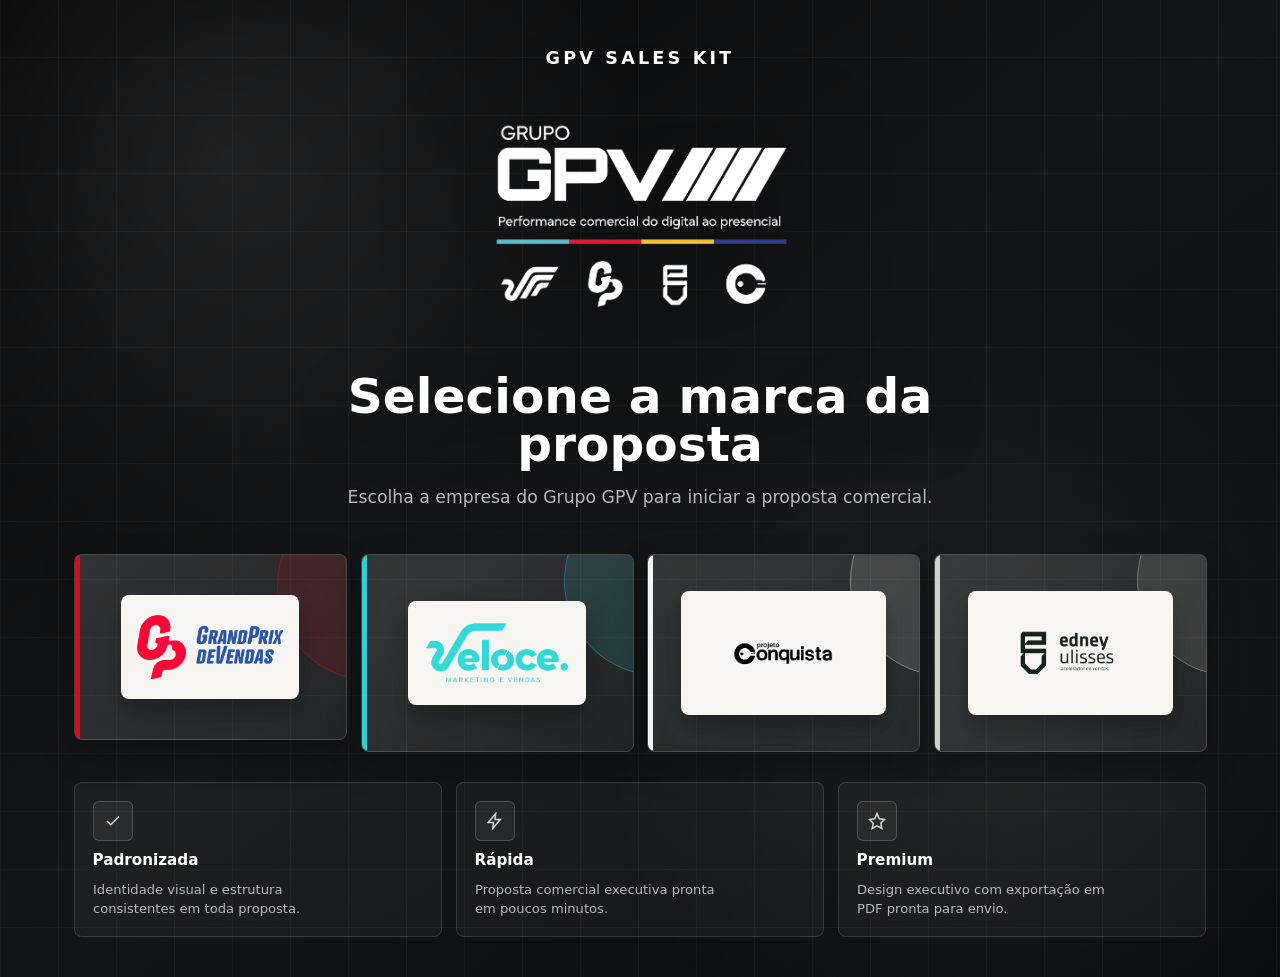
==== commit 1a3decbd: "Refresh asset cache for premium PDF layout" ====
--- a/index.html
+++ b/index.html
@@ -4,17 +4,18 @@
 <meta charset="UTF-8" />
 <meta name="viewport" content="width=device-width, initial-scale=1.0" />
 <title>GPV Sales Kit — Proposta Comercial</title>
-<link rel="stylesheet" href="css/reset.css?v=1.1.0" />
-<link rel="stylesheet" href="css/variables.css?v=1.1.0" />
-<link rel="stylesheet" href="css/animations.css?v=1.1.0" />
-<link rel="stylesheet" href="css/components.css?v=1.1.0" />
-<link rel="stylesheet" href="css/layout.css?v=1.1.0" />
-<link rel="stylesheet" href="css/pages.css?v=1.1.0" />
-<link rel="stylesheet" href="css/premium-redesign.css?v=1.1.0" />
-<link rel="stylesheet" href="css/institutional-first-page.css?v=1.1.0" />
-<link rel="stylesheet" href="css/experience-polish.css?v=1.1.0" />
-<link rel="stylesheet" href="css/executive-system.css?v=1.1.0" />
-<link rel="stylesheet" href="css/pdf.css?v=1.1.0" />
+<link rel="stylesheet" href="css/reset.css?v=1.2.0" />
+<link rel="stylesheet" href="css/variables.css?v=1.2.0" />
+<link rel="stylesheet" href="css/animations.css?v=1.2.0" />
+<link rel="stylesheet" href="css/components.css?v=1.2.0" />
+<link rel="stylesheet" href="css/layout.css?v=1.2.0" />
+<link rel="stylesheet" href="css/pages.css?v=1.2.0" />
+<link rel="stylesheet" href="css/premium-redesign.css?v=1.2.0" />
+<link rel="stylesheet" href="css/institutional-first-page.css?v=1.2.0" />
+<link rel="stylesheet" href="css/experience-polish.css?v=1.2.0" />
+<link rel="stylesheet" href="css/executive-system.css?v=1.2.0" />
+<link rel="stylesheet" href="css/pdf.css?v=1.2.0" />
+<link rel="stylesheet" href="css/executive-final-polish.css?v=1.2.0" />
 </head>
 <body>
 
@@ -287,6 +288,7 @@
 
 <script src="https://cdnjs.cloudflare.com/ajax/libs/html2canvas/1.4.1/html2canvas.min.js"></script>
 <script src="https://cdnjs.cloudflare.com/ajax/libs/jspdf/2.5.1/jspdf.umd.min.js"></script>
-<script type="module" src="js/main.js?v=1.1.0"></script>
+<script type="module" src="js/main.js?v=1.2.0"></script>
+<script type="module" src="js/executive-final-polish.js?v=1.2.0"></script>
 </body>
 </html>
--- a/css/executive-final-polish.css
+++ b/css/executive-final-polish.css
@@ -0,0 +1,1233 @@
+/* Final premium polish for proposal preview and PDF export. */
+
+.proposal-preview__nav {
+  position: sticky;
+  top: 88px;
+  z-index: 20;
+  display: flex;
+  gap: 8px;
+  margin: -10px 0 24px;
+  padding: 10px;
+  overflow-x: auto;
+  border: 1px solid var(--executive-border);
+  border-radius: 8px;
+  background: rgba(9, 11, 13, 0.92);
+  box-shadow: 0 14px 34px rgba(0, 0, 0, 0.26);
+}
+
+.proposal-preview__nav button {
+  min-width: max-content;
+  display: inline-flex;
+  align-items: center;
+  gap: 8px;
+  padding: 9px 12px;
+  border: 1px solid rgba(255, 255, 255, 0.12);
+  border-radius: 7px;
+  background: rgba(255, 255, 255, 0.045);
+  color: var(--color-text, #fff);
+  font-size: 0.72rem;
+  font-weight: 780;
+  cursor: pointer;
+  transition: transform 180ms ease, border-color 180ms ease, background 180ms ease;
+}
+
+.proposal-preview__nav button:hover {
+  transform: translateY(-1px);
+  border-color: var(--color-accent, #fa0115);
+  background: rgba(255, 255, 255, 0.08);
+}
+
+.proposal-preview__nav span {
+  color: var(--color-accent, #fa0115);
+  font-weight: 900;
+}
+
+@media (max-width: 680px) {
+  .proposal-preview__nav {
+    top: 136px;
+  }
+}
+
+/* Premium PDF rebuild - v1.2.0 */
+.pdf-page,
+.pdf-page * {
+  box-sizing: border-box;
+}
+
+.pdf-page {
+  width: 1123px;
+  height: 794px;
+  padding: 34px 56px 30px;
+  overflow: hidden;
+  color: var(--pdf-text, #fff);
+  background:
+    radial-gradient(circle at 12% 12%, var(--pdf-accent-soft, rgba(91, 191, 200, 0.14)), transparent 28%),
+    linear-gradient(135deg, rgba(255, 255, 255, 0.055), transparent 38%),
+    var(--pdf-bg, #111315);
+}
+
+.pdf-page::before {
+  opacity: 0.42;
+  background-image:
+    linear-gradient(90deg, rgba(255, 255, 255, 0.026) 1px, transparent 1px),
+    linear-gradient(0deg, rgba(255, 255, 255, 0.022) 1px, transparent 1px);
+  background-size: 56px 56px;
+}
+
+.pdf-page::after {
+  top: 66px;
+  right: 42px;
+  width: 210px;
+  height: 210px;
+  transform: none;
+  border: 1px solid var(--pdf-accent-soft, rgba(91, 191, 200, 0.14));
+  border-radius: 50%;
+  background:
+    radial-gradient(circle, transparent 46%, var(--pdf-accent-soft, rgba(91, 191, 200, 0.14)) 47%, transparent 50%),
+    radial-gradient(circle, var(--pdf-accent-faint, rgba(91, 191, 200, 0.07)), transparent 64%);
+}
+
+.pdf-page__brandbar {
+  height: 8px;
+  grid-template-columns: 1.7fr 0.75fr 0.35fr;
+}
+
+.pdf-topmark {
+  flex: 0 0 54px;
+  padding-bottom: 12px;
+  border-bottom-color: rgba(255, 255, 255, 0.13);
+}
+
+.pdf-topmark__logo {
+  width: 112px;
+  height: 38px;
+  padding: 7px 10px;
+  border-radius: 6px;
+  background: #f7f6f2;
+  object-fit: contain;
+}
+
+.pdf-topmark__client {
+  max-width: 430px;
+  font-size: 11px;
+}
+
+.pdf-topmark__label {
+  padding: 7px 11px;
+  border-radius: 999px;
+  font-size: 9.5px;
+}
+
+.pdf-page__body {
+  flex: 1 1 auto;
+  min-height: 0;
+  padding-top: 24px;
+}
+
+.pdf-footer {
+  flex: 0 0 26px;
+  margin-top: 14px;
+  padding-top: 9px;
+  font-size: 9.4px;
+}
+
+.pdf-page__watermark {
+  right: 42px;
+  bottom: -36px;
+  color: rgba(255, 255, 255, 0.038);
+  font-size: 168px;
+}
+
+.pdf-page__eyebrow {
+  margin-bottom: 9px;
+  padding: 6px 10px;
+  border-left: 0;
+  border-radius: 5px;
+  background: var(--pdf-accent-soft, rgba(91, 191, 200, 0.14));
+  color: var(--pdf-accent, #5bbfc8);
+  font-size: 9.5px;
+  font-weight: 900;
+  letter-spacing: 0.14em;
+}
+
+.pdf-page__title {
+  max-width: 850px;
+  color: var(--pdf-text, #fff);
+  font-size: 34px;
+  font-weight: 850;
+  line-height: 1.06;
+  letter-spacing: 0;
+  text-wrap: balance;
+}
+
+.pdf-page__subtitle,
+.pdf-page__lead {
+  max-width: 800px;
+  margin-top: 10px;
+  color: var(--pdf-muted, #b9bdc1);
+  font-size: 13px;
+  line-height: 1.54;
+}
+
+.pdf-page img,
+.pdf-page img[class*="logo"],
+.pdf-cover__logo-card img,
+.pdf-edney__brands img,
+.pdf-closing__logos img,
+.pdf-summary__client-logo img {
+  object-fit: contain;
+}
+
+.pdf-cover {
+  position: relative;
+  flex: 1 1 auto;
+  min-height: 0;
+  display: grid;
+  grid-template-rows: 44px minmax(0, 1fr) 78px;
+  gap: 22px;
+  padding: 18px 10px 0;
+}
+
+.pdf-cover__frame {
+  inset: 10px;
+  border-color: rgba(255, 255, 255, 0.14);
+  border-radius: 11px;
+}
+
+.pdf-cover__frame::before,
+.pdf-cover__frame::after {
+  width: 86px;
+  height: 86px;
+}
+
+.pdf-cover__grid {
+  opacity: 0.55;
+}
+
+.pdf-cover__header {
+  position: relative;
+  top: auto;
+  left: auto;
+  right: auto;
+  z-index: 2;
+  min-height: 0;
+  display: flex;
+  align-items: center;
+  justify-content: flex-end;
+  margin: 0 24px;
+  color: rgba(255, 255, 255, 0.62);
+  font-size: 9px;
+  font-weight: 850;
+  letter-spacing: 0.16em;
+  text-transform: uppercase;
+}
+
+.pdf-cover__group-logo {
+  display: none !important;
+}
+
+.pdf-cover__content {
+  position: relative;
+  z-index: 2;
+  width: auto;
+  min-height: 0;
+  display: grid;
+  grid-template-columns: minmax(0, 1fr) 340px;
+  align-items: center;
+  gap: 54px;
+  margin: 0 24px;
+}
+
+.pdf-cover__copy {
+  min-width: 0;
+  padding-left: 4px;
+}
+
+.pdf-cover__eyebrow {
+  margin-bottom: 18px;
+  color: var(--pdf-accent, #5bbfc8);
+  font-size: 11px;
+  font-weight: 900;
+  letter-spacing: 0.18em;
+}
+
+.pdf-cover__title {
+  width: 100%;
+  max-width: 610px;
+  color: var(--pdf-text, #fff);
+  font-size: 50px;
+  font-weight: 880;
+  line-height: 1.01;
+}
+
+.pdf-cover__client {
+  max-width: 570px;
+  margin-top: 20px;
+  color: var(--pdf-muted, #b9bdc1);
+  font-size: 17px;
+  line-height: 1.42;
+}
+
+.pdf-cover__client strong {
+  color: var(--pdf-text, #fff);
+}
+
+.pdf-cover__pillars {
+  width: 100%;
+  max-width: 628px;
+  display: grid;
+  grid-template-columns: repeat(3, minmax(0, 1fr));
+  gap: 12px;
+  margin-top: 32px;
+}
+
+.pdf-cover__pillars div {
+  min-height: 92px;
+  padding: 13px 14px;
+  border: 1px solid rgba(255, 255, 255, 0.13);
+  border-top: 3px solid var(--pdf-accent, #5bbfc8);
+  border-radius: 7px;
+  background: rgba(255, 255, 255, 0.062);
+}
+
+.pdf-cover__pillars span {
+  display: block;
+  color: var(--pdf-accent, #5bbfc8);
+  font-size: 9px;
+  font-weight: 950;
+}
+
+.pdf-cover__pillars strong {
+  display: block;
+  margin-top: 7px;
+  color: var(--pdf-text, #fff);
+  font-size: 12px;
+}
+
+.pdf-cover__pillars small {
+  display: block;
+  margin-top: 5px;
+  color: var(--pdf-muted, #b9bdc1);
+  font-size: 8.8px;
+  line-height: 1.35;
+}
+
+.pdf-cover__logos {
+  position: relative;
+  right: auto;
+  top: auto;
+  width: 100%;
+  display: grid;
+  grid-template-columns: 1fr;
+  gap: 14px;
+  align-self: center;
+  transform: none;
+}
+
+.pdf-cover__logo-card {
+  width: 100%;
+  height: 132px;
+  display: flex;
+  flex-direction: column;
+  align-items: center;
+  justify-content: center;
+  gap: 12px;
+  padding: 18px 22px;
+  border: 1px solid rgba(255, 255, 255, 0.14);
+  border-radius: 8px;
+  background: #f7f6f2;
+  box-shadow: 0 22px 48px rgba(0, 0, 0, 0.34);
+}
+
+.pdf-cover__logo-card span {
+  color: #6d747a;
+  font-size: 8px;
+  font-weight: 900;
+  letter-spacing: 0.15em;
+  text-transform: uppercase;
+}
+
+.pdf-cover__logo-card img {
+  width: auto;
+  max-width: 210px;
+  height: auto;
+  max-height: 74px;
+}
+
+.pdf-cover__logo-card strong {
+  max-width: 230px;
+  color: #151719;
+  font-size: 18px;
+  line-height: 1.16;
+  text-align: center;
+}
+
+.pdf-cover__connector {
+  width: 100%;
+  height: 28px;
+  display: grid;
+  grid-template-columns: 1fr 14px 1fr;
+  align-items: center;
+}
+
+.pdf-cover__connector span {
+  height: 1px;
+  background: rgba(255, 255, 255, 0.3);
+}
+
+.pdf-cover__connector i {
+  width: 14px;
+  height: 14px;
+  border: 3px solid var(--pdf-accent, #5bbfc8);
+  border-radius: 50%;
+}
+
+.pdf-cover__meta {
+  position: relative;
+  z-index: 2;
+  left: auto;
+  right: auto;
+  bottom: auto;
+  display: grid;
+  grid-template-columns: 1fr 1.55fr 0.55fr;
+  gap: 24px;
+  margin: 0 24px;
+  padding-top: 18px;
+  border-top: 1px solid rgba(255, 255, 255, 0.15);
+}
+
+.pdf-cover__meta div {
+  min-width: 0;
+}
+
+.pdf-cover__meta span {
+  color: var(--pdf-muted, #b9bdc1);
+  font-size: 8.5px;
+  font-weight: 900;
+  letter-spacing: 0.14em;
+  text-transform: uppercase;
+}
+
+.pdf-cover__meta strong {
+  display: block;
+  margin-top: 6px;
+  overflow: hidden;
+  color: var(--pdf-text, #fff);
+  font-size: 11.5px;
+  font-weight: 800;
+  text-overflow: ellipsis;
+  white-space: nowrap;
+}
+
+.pdf-summary {
+  display: flex;
+  flex-direction: column;
+}
+
+.pdf-summary__layout {
+  display: grid;
+  grid-template-columns: minmax(0, 1.55fr) 286px;
+  gap: 18px;
+  margin-top: 22px;
+}
+
+.pdf-summary__objective,
+.pdf-summary__client-card,
+.pdf-summary__fact,
+.pdf-scope__card,
+.pdf-scope__aside,
+.pdf-investment__hero,
+.pdf-investment__condition,
+.pdf-investment__notes,
+.pdf-closing__step,
+.pdf-closing__contact-card,
+.pdf-edney__icon-item,
+.pdf-edney__strategy-strip div,
+.pdf-edney__quote {
+  border: 1px solid rgba(255, 255, 255, 0.13);
+  border-radius: 8px;
+  background: rgba(255, 255, 255, 0.062);
+  box-shadow: 0 16px 34px rgba(0, 0, 0, 0.18);
+}
+
+.pdf-summary__objective {
+  min-height: 222px;
+  display: flex;
+  flex-direction: column;
+  justify-content: space-between;
+  padding: 25px 28px;
+  border-left: 5px solid var(--pdf-accent, #5bbfc8);
+}
+
+.pdf-summary__label {
+  color: var(--pdf-accent, #5bbfc8);
+  font-size: 9px;
+  font-weight: 900;
+  letter-spacing: 0.14em;
+  text-transform: uppercase;
+}
+
+.pdf-summary__objective > p {
+  max-width: 660px;
+  color: var(--pdf-text, #fff);
+  font-size: 19px;
+  font-weight: 680;
+  line-height: 1.48;
+}
+
+.pdf-summary__signature {
+  display: grid;
+  grid-template-columns: 38px minmax(0, 1fr);
+  gap: 12px;
+  align-items: center;
+}
+
+.pdf-summary__signature span {
+  height: 3px;
+  background: var(--pdf-accent, #5bbfc8);
+}
+
+.pdf-summary__signature small {
+  color: var(--pdf-muted, #b9bdc1);
+  font-size: 10px;
+  line-height: 1.35;
+}
+
+.pdf-summary__client-card {
+  min-height: 222px;
+  display: flex;
+  flex-direction: column;
+  align-items: center;
+  justify-content: center;
+  padding: 20px;
+  text-align: center;
+}
+
+.pdf-summary__client-logo {
+  width: 148px;
+  height: 82px;
+  display: flex;
+  align-items: center;
+  justify-content: center;
+  margin: 15px 0 10px;
+  padding: 11px;
+  border-radius: 7px;
+  background: #fff;
+}
+
+.pdf-summary__client-logo img {
+  width: 100%;
+  height: 100%;
+}
+
+.pdf-summary__client-logo strong {
+  color: #151719;
+  font-size: 16px;
+}
+
+.pdf-summary__client-card > strong {
+  max-width: 235px;
+  color: var(--pdf-text, #fff);
+  font-size: 15px;
+  line-height: 1.24;
+}
+
+.pdf-summary__client-card > small {
+  margin-top: 7px;
+  color: var(--pdf-muted, #b9bdc1);
+  font-size: 9.4px;
+  line-height: 1.42;
+}
+
+.pdf-summary__facts {
+  display: grid;
+  grid-template-columns: 1.4fr repeat(3, minmax(0, 1fr));
+  gap: 12px;
+  margin-top: 14px;
+}
+
+.pdf-summary__fact {
+  min-height: 78px;
+  display: flex;
+  flex-direction: column;
+  justify-content: center;
+  gap: 7px;
+  padding: 14px 16px;
+}
+
+.pdf-summary__fact span {
+  color: var(--pdf-muted, #b9bdc1);
+  font-size: 8.4px;
+  font-weight: 900;
+  letter-spacing: 0.12em;
+  text-transform: uppercase;
+}
+
+.pdf-summary__fact strong {
+  color: var(--pdf-text, #fff);
+  font-size: 12.6px;
+  line-height: 1.25;
+}
+
+.pdf-edney {
+  display: grid;
+  grid-template-columns: 310px minmax(0, 1fr);
+  align-items: stretch;
+  gap: 42px;
+}
+
+.pdf-edney__visual {
+  position: relative;
+  min-height: 0;
+}
+
+.pdf-edney__visual::before {
+  content: "";
+  position: absolute;
+  z-index: 0;
+  inset: 14px -12px -12px 14px;
+  border: 3px solid var(--pdf-accent, #5bbfc8);
+  border-radius: 10px;
+}
+
+.pdf-edney__photo {
+  position: absolute;
+  z-index: 1;
+  inset: 0;
+  border-radius: 10px;
+  background-color: rgba(255, 255, 255, 0.06);
+  background-position: center;
+  background-size: cover;
+  box-shadow: 0 22px 48px rgba(0, 0, 0, 0.34);
+}
+
+.pdf-edney__experience,
+.pdf-edney__visual-caption {
+  position: absolute;
+  z-index: 2;
+  left: 18px;
+  right: 18px;
+  bottom: 18px;
+  border: 1px solid rgba(255, 255, 255, 0.17);
+  border-radius: 8px;
+  background: rgba(8, 10, 12, 0.9);
+}
+
+.pdf-edney__experience {
+  display: flex;
+  align-items: center;
+  gap: 12px;
+  padding: 13px 15px;
+}
+
+.pdf-edney__experience strong {
+  color: var(--pdf-accent, #5bbfc8);
+  font-size: 32px;
+  line-height: 1;
+}
+
+.pdf-edney__experience span {
+  max-width: 118px;
+  color: var(--pdf-text, #fff);
+  font-size: 9.4px;
+  font-weight: 850;
+  line-height: 1.25;
+  text-transform: uppercase;
+}
+
+.pdf-edney__visual-caption {
+  padding: 13px 15px;
+  color: var(--pdf-text, #fff);
+  font-size: 10px;
+  font-weight: 900;
+  letter-spacing: 0.12em;
+  text-align: center;
+  text-transform: uppercase;
+}
+
+.pdf-edney__content {
+  min-width: 0;
+  display: flex;
+  flex-direction: column;
+  justify-content: flex-start;
+  gap: 0;
+  padding-top: 2px;
+}
+
+.pdf-edney__content .pdf-page__title {
+  font-size: 32px;
+}
+
+.pdf-edney__strategy-strip {
+  display: grid;
+  grid-template-columns: repeat(3, minmax(0, 1fr));
+  gap: 10px;
+  margin-top: 18px;
+}
+
+.pdf-edney__strategy-strip div {
+  min-height: 66px;
+  display: flex;
+  flex-direction: column;
+  justify-content: center;
+  gap: 5px;
+  padding: 11px 12px;
+  border-top: 3px solid var(--pdf-accent, #5bbfc8);
+}
+
+.pdf-edney__strategy-strip strong {
+  color: var(--pdf-text, #fff);
+  font-size: 11.5px;
+}
+
+.pdf-edney__strategy-strip span {
+  color: var(--pdf-muted, #b9bdc1);
+  font-size: 8.6px;
+  line-height: 1.3;
+}
+
+.pdf-edney__bio-list {
+  display: grid;
+  gap: 7px;
+  margin-top: 17px;
+}
+
+.pdf-edney__bio-list li {
+  display: grid;
+  grid-template-columns: 8px minmax(0, 1fr);
+  gap: 10px;
+  align-items: start;
+  color: var(--pdf-text, #fff);
+  font-size: 10.8px;
+  line-height: 1.38;
+}
+
+.pdf-edney__bio-list li::before {
+  content: "";
+  width: 7px;
+  height: 7px;
+  margin-top: 4px;
+  border-radius: 2px;
+  background: var(--pdf-accent, #5bbfc8);
+}
+
+.pdf-edney__brands {
+  display: grid;
+  grid-template-columns: repeat(5, minmax(0, 1fr));
+  gap: 8px;
+  margin-top: 16px;
+}
+
+.pdf-edney__brands img {
+  width: 100%;
+  height: 44px;
+  padding: 7px;
+  border-radius: 6px;
+  background: #f7f6f2;
+  box-shadow: 0 8px 16px rgba(0, 0, 0, 0.22);
+}
+
+.pdf-edney__lead {
+  max-width: 610px;
+  margin-top: 12px;
+  color: var(--pdf-muted, #b9bdc1);
+  font-size: 13px;
+  line-height: 1.52;
+}
+
+.pdf-edney__quote {
+  display: grid;
+  grid-template-columns: 6px minmax(0, 1fr);
+  gap: 14px;
+  margin-top: 18px;
+  padding: 15px 17px;
+  border-left: 0;
+}
+
+.pdf-edney__quote span {
+  border-radius: 99px;
+  background: var(--pdf-accent, #5bbfc8);
+}
+
+.pdf-edney__quote p,
+.pdf-edney__quote strong {
+  color: var(--pdf-text, #fff);
+  font-size: 12.4px;
+  font-weight: 680;
+  line-height: 1.45;
+}
+
+.pdf-edney__icons {
+  display: grid;
+  grid-template-columns: repeat(2, minmax(0, 1fr));
+  gap: 12px;
+  margin-top: 18px;
+}
+
+.pdf-edney__icon-item {
+  min-height: 82px;
+  display: flex;
+  align-items: center;
+  gap: 12px;
+  padding: 13px;
+}
+
+.pdf-edney__icon-badge {
+  width: 40px;
+  height: 40px;
+  flex-shrink: 0;
+  display: flex;
+  align-items: center;
+  justify-content: center;
+  border-radius: 7px;
+  background: var(--pdf-accent, #5bbfc8);
+  color: var(--pdf-on-accent, #151719);
+}
+
+.pdf-edney__icon-badge svg {
+  width: 19px;
+  height: 19px;
+}
+
+.pdf-edney__icon-item > span:last-child {
+  display: flex;
+  flex-direction: column;
+  gap: 4px;
+}
+
+.pdf-edney__icon-item strong {
+  color: var(--pdf-text, #fff);
+  font-size: 12px;
+}
+
+.pdf-edney__icon-item small {
+  color: var(--pdf-muted, #b9bdc1);
+  font-size: 9px;
+  line-height: 1.3;
+}
+
+.pdf-scope-page {
+  display: flex;
+  flex-direction: column;
+}
+
+.pdf-scope-page .pdf-page__title {
+  max-width: 940px;
+  font-size: 29px;
+}
+
+.pdf-scope-page .pdf-page__subtitle {
+  max-width: 900px;
+  font-size: 11.7px;
+  line-height: 1.48;
+}
+
+.pdf-scope__grid {
+  flex: 1;
+  min-height: 0;
+  display: grid;
+  grid-template-columns: repeat(2, minmax(0, 1fr));
+  gap: 18px;
+  margin-top: 20px;
+}
+
+.pdf-scope__grid--single {
+  grid-template-columns: minmax(0, 1.24fr) 300px;
+}
+
+.pdf-scope__card {
+  min-height: 0;
+  padding: 20px 22px;
+  border-top: 4px solid var(--pdf-accent, #5bbfc8);
+}
+
+.pdf-scope__card header {
+  display: flex;
+  align-items: center;
+  gap: 12px;
+  margin-bottom: 13px;
+  padding-bottom: 11px;
+  border-bottom: 1px solid rgba(255, 255, 255, 0.12);
+}
+
+.pdf-scope__card header > span {
+  width: 30px;
+  height: 30px;
+  flex-shrink: 0;
+  display: flex;
+  align-items: center;
+  justify-content: center;
+  border-radius: 6px;
+  background: var(--pdf-accent, #5bbfc8);
+  color: var(--pdf-on-accent, #151719);
+  font-size: 9px;
+  font-weight: 950;
+}
+
+.pdf-scope__card h3 {
+  color: var(--pdf-text, #fff);
+  font-size: 12.8px;
+  font-weight: 900;
+  line-height: 1.22;
+  letter-spacing: 0.04em;
+  text-transform: uppercase;
+}
+
+.pdf-scope__card h3 small {
+  color: var(--pdf-muted, #b9bdc1);
+  font-size: 8px;
+}
+
+.pdf-scope__card ul {
+  display: grid;
+  gap: 8px;
+}
+
+.pdf-scope__card li {
+  display: grid;
+  grid-template-columns: 13px minmax(0, 1fr);
+  gap: 9px;
+  align-items: start;
+  color: var(--pdf-text, #fff);
+  font-size: 11.2px;
+  line-height: 1.43;
+}
+
+.pdf-scope__card li p {
+  margin: 0;
+}
+
+.pdf-scope__card li > span {
+  width: 12px;
+  height: 12px;
+  margin-top: 2px;
+  border: 1px solid var(--pdf-accent, #5bbfc8);
+  border-radius: 3px;
+  background: var(--pdf-accent-soft, rgba(91, 191, 200, 0.14));
+}
+
+.pdf-scope__card li > span::after {
+  content: "";
+  display: block;
+  width: 5px;
+  height: 3px;
+  margin: 2px 0 0 2px;
+  border-left: 1.5px solid var(--pdf-accent, #5bbfc8);
+  border-bottom: 1.5px solid var(--pdf-accent, #5bbfc8);
+  transform: rotate(-45deg);
+}
+
+.pdf-scope__aside {
+  min-height: 0;
+  display: flex;
+  flex-direction: column;
+  justify-content: space-between;
+  padding: 20px;
+  background: var(--pdf-accent-faint, rgba(91, 191, 200, 0.07));
+}
+
+.pdf-scope__aside-label {
+  color: var(--pdf-accent, #5bbfc8);
+  font-size: 8.8px;
+  font-weight: 950;
+  letter-spacing: 0.13em;
+  text-transform: uppercase;
+}
+
+.pdf-scope__aside h3 {
+  margin-top: 12px;
+  color: var(--pdf-text, #fff);
+  font-size: 20px;
+  line-height: 1.15;
+}
+
+.pdf-scope__aside p {
+  margin-top: 12px;
+  color: var(--pdf-muted, #b9bdc1);
+  font-size: 11px;
+  line-height: 1.48;
+}
+
+.pdf-scope__aside-meta {
+  display: grid;
+  grid-template-columns: 1fr;
+  gap: 9px;
+  margin-top: 18px;
+  padding-top: 15px;
+  border-top: 1px solid rgba(255, 255, 255, 0.13);
+}
+
+.pdf-scope__aside-meta div {
+  display: flex;
+  flex-direction: column;
+  gap: 4px;
+}
+
+.pdf-scope__aside-meta small {
+  color: var(--pdf-muted, #b9bdc1);
+  font-size: 8px;
+  font-weight: 900;
+  letter-spacing: 0.1em;
+  text-transform: uppercase;
+}
+
+.pdf-scope__aside-meta strong {
+  color: var(--pdf-text, #fff);
+  font-size: 11.6px;
+  line-height: 1.25;
+}
+
+.pdf-investment {
+  display: flex;
+  flex-direction: column;
+}
+
+.pdf-investment__layout {
+  display: grid;
+  grid-template-columns: minmax(0, 1.08fr) 330px;
+  gap: 20px;
+  margin-top: 24px;
+}
+
+.pdf-investment__hero {
+  min-height: 236px;
+  display: flex;
+  flex-direction: column;
+  justify-content: center;
+  padding: 28px 32px;
+  border-left: 6px solid var(--pdf-accent, #5bbfc8);
+  background: var(--pdf-accent-faint, rgba(91, 191, 200, 0.07));
+}
+
+.pdf-investment__hero > span {
+  color: var(--pdf-accent, #5bbfc8);
+  font-size: 9.5px;
+  font-weight: 950;
+  letter-spacing: 0.14em;
+  text-transform: uppercase;
+}
+
+.pdf-investment__hero > strong {
+  max-width: 100%;
+  margin: 14px 0 7px;
+  color: var(--pdf-accent, #5bbfc8);
+  font-size: 48px;
+  font-weight: 880;
+  line-height: 1;
+  word-break: keep-all;
+}
+
+.pdf-investment__hero > small {
+  color: var(--pdf-muted, #b9bdc1);
+  font-size: 10.5px;
+}
+
+.pdf-investment__includes {
+  width: 100%;
+  display: grid;
+  grid-template-columns: repeat(3, minmax(0, 1fr));
+  gap: 8px;
+  margin-top: 22px;
+}
+
+.pdf-investment__includes div {
+  min-height: 38px;
+  display: flex;
+  align-items: center;
+  gap: 7px;
+  padding: 8px 10px;
+  border: 1px solid rgba(255, 255, 255, 0.13);
+  border-radius: 6px;
+  background: rgba(255, 255, 255, 0.055);
+  color: var(--pdf-text, #fff);
+  font-size: 9px;
+  font-weight: 850;
+}
+
+.pdf-investment__includes span {
+  width: 8px;
+  height: 8px;
+  flex-shrink: 0;
+  border-radius: 50%;
+  background: var(--pdf-accent, #5bbfc8);
+}
+
+.pdf-investment__conditions {
+  display: grid;
+  gap: 10px;
+}
+
+.pdf-investment__condition {
+  min-height: 68px;
+  display: flex;
+  align-items: center;
+  gap: 13px;
+  padding: 13px 15px;
+}
+
+.pdf-investment__condition > span {
+  color: var(--pdf-accent, #5bbfc8);
+  font-size: 10px;
+  font-weight: 950;
+}
+
+.pdf-investment__condition small {
+  color: var(--pdf-muted, #b9bdc1);
+  font-size: 8.4px;
+  font-weight: 900;
+  letter-spacing: 0.09em;
+  text-transform: uppercase;
+}
+
+.pdf-investment__condition strong {
+  display: block;
+  margin-top: 4px;
+  color: var(--pdf-text, #fff);
+  font-size: 12.4px;
+  line-height: 1.25;
+}
+
+.pdf-investment__notes {
+  display: grid;
+  grid-template-columns: 170px minmax(0, 1fr);
+  gap: 18px;
+  margin-top: 16px;
+  padding: 16px 18px;
+}
+
+.pdf-investment__notes span {
+  color: var(--pdf-accent, #5bbfc8);
+  font-size: 8.6px;
+  font-weight: 950;
+  letter-spacing: 0.11em;
+  text-transform: uppercase;
+}
+
+.pdf-investment__notes p {
+  color: var(--pdf-text, #fff);
+  font-size: 11px;
+  line-height: 1.42;
+}
+
+.pdf-closing {
+  display: flex;
+  flex-direction: column;
+}
+
+.pdf-closing__headline {
+  max-width: 820px;
+}
+
+.pdf-closing__headline .pdf-page__title {
+  font-size: 38px;
+}
+
+.pdf-closing__headline > p {
+  max-width: 720px;
+  margin-top: 11px;
+  color: var(--pdf-muted, #b9bdc1);
+  font-size: 14px;
+  line-height: 1.5;
+}
+
+.pdf-closing__layout {
+  display: grid;
+  grid-template-columns: minmax(0, 1fr) 330px;
+  gap: 20px;
+  margin-top: 26px;
+}
+
+.pdf-closing__steps {
+  display: grid;
+  grid-template-columns: repeat(3, minmax(0, 1fr));
+  gap: 12px;
+}
+
+.pdf-closing__step {
+  min-height: 162px;
+  display: flex;
+  flex-direction: column;
+  justify-content: space-between;
+  padding: 18px;
+}
+
+.pdf-closing__step > span {
+  color: var(--pdf-accent, #5bbfc8);
+  font-size: 21px;
+  font-weight: 900;
+}
+
+.pdf-closing__step div {
+  display: flex;
+  flex-direction: column;
+  gap: 7px;
+}
+
+.pdf-closing__step strong {
+  color: var(--pdf-text, #fff);
+  font-size: 12.8px;
+}
+
+.pdf-closing__step p {
+  color: var(--pdf-muted, #b9bdc1);
+  font-size: 9.6px;
+  line-height: 1.4;
+}
+
+.pdf-closing__contact-card {
+  min-height: 162px;
+  display: flex;
+  flex-direction: column;
+  justify-content: center;
+  padding: 22px 24px;
+  border-top: 4px solid var(--pdf-accent, #5bbfc8);
+  background: var(--pdf-accent-faint, rgba(91, 191, 200, 0.07));
+}
+
+.pdf-closing__contact-label {
+  color: var(--pdf-accent, #5bbfc8);
+  font-size: 8.6px;
+  font-weight: 950;
+  letter-spacing: 0.13em;
+  text-transform: uppercase;
+}
+
+.pdf-closing__contact-card > strong {
+  margin-top: 8px;
+  color: var(--pdf-text, #fff);
+  font-size: 19px;
+}
+
+.pdf-closing__contact-card > small {
+  margin-top: 3px;
+  color: var(--pdf-muted, #b9bdc1);
+  font-size: 9.5px;
+  font-weight: 800;
+  text-transform: uppercase;
+}
+
+.pdf-closing__contact-lines {
+  display: flex;
+  flex-direction: column;
+  gap: 4px;
+  margin-top: 13px;
+  color: var(--pdf-text, #fff);
+  font-size: 10px;
+}
+
+.pdf-closing__logos {
+  display: flex;
+  align-items: center;
+  gap: 10px;
+  margin-top: 14px;
+  padding-top: 12px;
+  border-top: 1px solid rgba(255, 255, 255, 0.13);
+}
+
+.pdf-closing__logos img {
+  width: 86px;
+  height: 34px;
+  padding: 4px 6px;
+  border-radius: 5px;
+  background: #f7f6f2;
+}
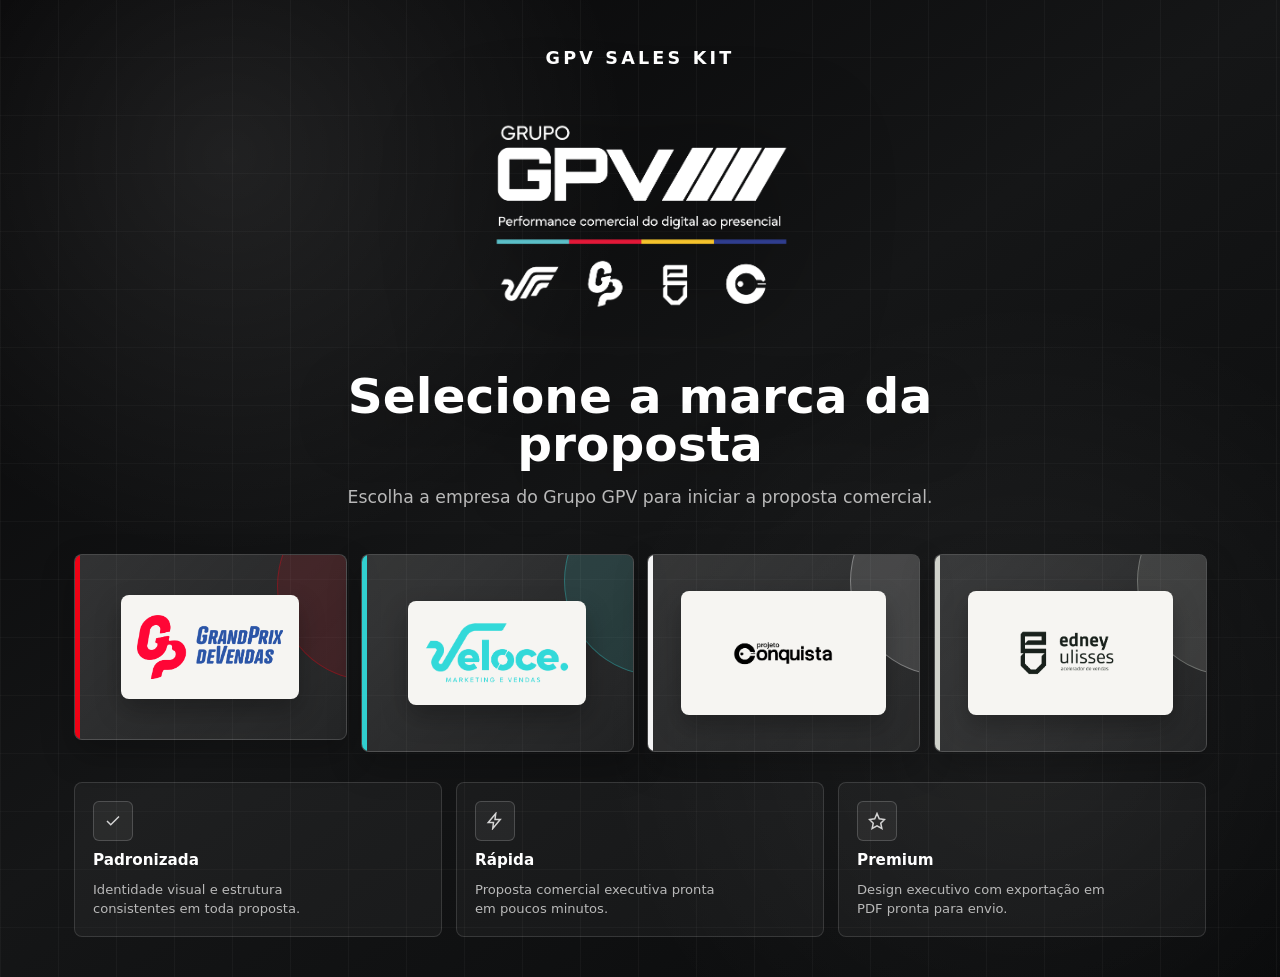
==== commit 92f719dd: "Update GitHub Pages cache version to 1.2.1" ====
--- a/index.html
+++ b/index.html
@@ -4,18 +4,18 @@
 <meta charset="UTF-8" />
 <meta name="viewport" content="width=device-width, initial-scale=1.0" />
 <title>GPV Sales Kit — Proposta Comercial</title>
-<link rel="stylesheet" href="css/reset.css?v=1.2.0" />
-<link rel="stylesheet" href="css/variables.css?v=1.2.0" />
-<link rel="stylesheet" href="css/animations.css?v=1.2.0" />
-<link rel="stylesheet" href="css/components.css?v=1.2.0" />
-<link rel="stylesheet" href="css/layout.css?v=1.2.0" />
-<link rel="stylesheet" href="css/pages.css?v=1.2.0" />
-<link rel="stylesheet" href="css/premium-redesign.css?v=1.2.0" />
-<link rel="stylesheet" href="css/institutional-first-page.css?v=1.2.0" />
-<link rel="stylesheet" href="css/experience-polish.css?v=1.2.0" />
-<link rel="stylesheet" href="css/executive-system.css?v=1.2.0" />
-<link rel="stylesheet" href="css/pdf.css?v=1.2.0" />
-<link rel="stylesheet" href="css/executive-final-polish.css?v=1.2.0" />
+<link rel="stylesheet" href="css/reset.css?v=1.2.1" />
+<link rel="stylesheet" href="css/variables.css?v=1.2.1" />
+<link rel="stylesheet" href="css/animations.css?v=1.2.1" />
+<link rel="stylesheet" href="css/components.css?v=1.2.1" />
+<link rel="stylesheet" href="css/layout.css?v=1.2.1" />
+<link rel="stylesheet" href="css/pages.css?v=1.2.1" />
+<link rel="stylesheet" href="css/premium-redesign.css?v=1.2.1" />
+<link rel="stylesheet" href="css/institutional-first-page.css?v=1.2.1" />
+<link rel="stylesheet" href="css/experience-polish.css?v=1.2.1" />
+<link rel="stylesheet" href="css/executive-system.css?v=1.2.1" />
+<link rel="stylesheet" href="css/pdf.css?v=1.2.1" />
+<link rel="stylesheet" href="css/executive-final-polish.css?v=1.2.1" />
 </head>
 <body>
 
@@ -288,7 +288,7 @@
 
 <script src="https://cdnjs.cloudflare.com/ajax/libs/html2canvas/1.4.1/html2canvas.min.js"></script>
 <script src="https://cdnjs.cloudflare.com/ajax/libs/jspdf/2.5.1/jspdf.umd.min.js"></script>
-<script type="module" src="js/main.js?v=1.2.0"></script>
-<script type="module" src="js/executive-final-polish.js?v=1.2.0"></script>
+<script type="module" src="js/main.js?v=1.2.1"></script>
+<script type="module" src="js/executive-final-polish.js?v=1.2.1"></script>
 </body>
 </html>
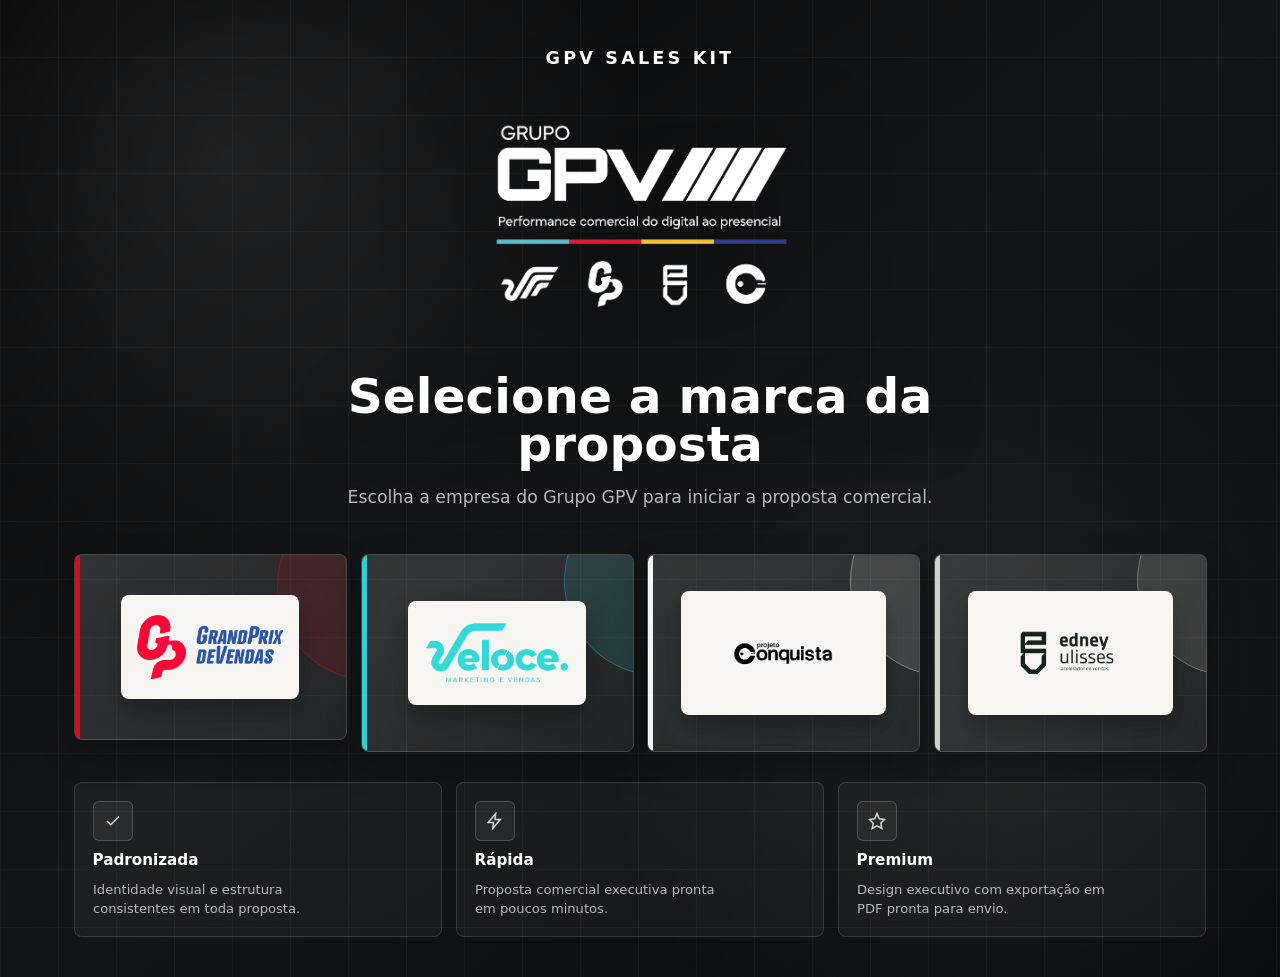
==== commit 0fb7d0d1: "Update main Pages assets to PDF 1.3.0" ====
--- a/index.html
+++ b/index.html
@@ -4,18 +4,18 @@
 <meta charset="UTF-8" />
 <meta name="viewport" content="width=device-width, initial-scale=1.0" />
 <title>GPV Sales Kit — Proposta Comercial</title>
-<link rel="stylesheet" href="css/reset.css?v=1.2.1" />
-<link rel="stylesheet" href="css/variables.css?v=1.2.1" />
-<link rel="stylesheet" href="css/animations.css?v=1.2.1" />
-<link rel="stylesheet" href="css/components.css?v=1.2.1" />
-<link rel="stylesheet" href="css/layout.css?v=1.2.1" />
-<link rel="stylesheet" href="css/pages.css?v=1.2.1" />
-<link rel="stylesheet" href="css/premium-redesign.css?v=1.2.1" />
-<link rel="stylesheet" href="css/institutional-first-page.css?v=1.2.1" />
-<link rel="stylesheet" href="css/experience-polish.css?v=1.2.1" />
-<link rel="stylesheet" href="css/executive-system.css?v=1.2.1" />
-<link rel="stylesheet" href="css/pdf.css?v=1.2.1" />
-<link rel="stylesheet" href="css/executive-final-polish.css?v=1.2.1" />
+<link rel="stylesheet" href="css/reset.css?v=1.3.0" />
+<link rel="stylesheet" href="css/variables.css?v=1.3.0" />
+<link rel="stylesheet" href="css/animations.css?v=1.3.0" />
+<link rel="stylesheet" href="css/components.css?v=1.3.0" />
+<link rel="stylesheet" href="css/layout.css?v=1.3.0" />
+<link rel="stylesheet" href="css/pages.css?v=1.3.0" />
+<link rel="stylesheet" href="css/premium-redesign.css?v=1.3.0" />
+<link rel="stylesheet" href="css/institutional-first-page.css?v=1.3.0" />
+<link rel="stylesheet" href="css/experience-polish.css?v=1.3.0" />
+<link rel="stylesheet" href="css/executive-system.css?v=1.3.0" />
+<link rel="stylesheet" href="css/pdf.css?v=1.3.0" />
+<link rel="stylesheet" href="css/executive-final-polish.css?v=1.3.0" />
 </head>
 <body>
 
@@ -288,7 +288,7 @@
 
 <script src="https://cdnjs.cloudflare.com/ajax/libs/html2canvas/1.4.1/html2canvas.min.js"></script>
 <script src="https://cdnjs.cloudflare.com/ajax/libs/jspdf/2.5.1/jspdf.umd.min.js"></script>
-<script type="module" src="js/main.js?v=1.2.1"></script>
-<script type="module" src="js/executive-final-polish.js?v=1.2.1"></script>
+<script type="module" src="js/main.js?v=1.3.0"></script>
+<script type="module" src="js/executive-final-polish.js?v=1.3.0"></script>
 </body>
 </html>
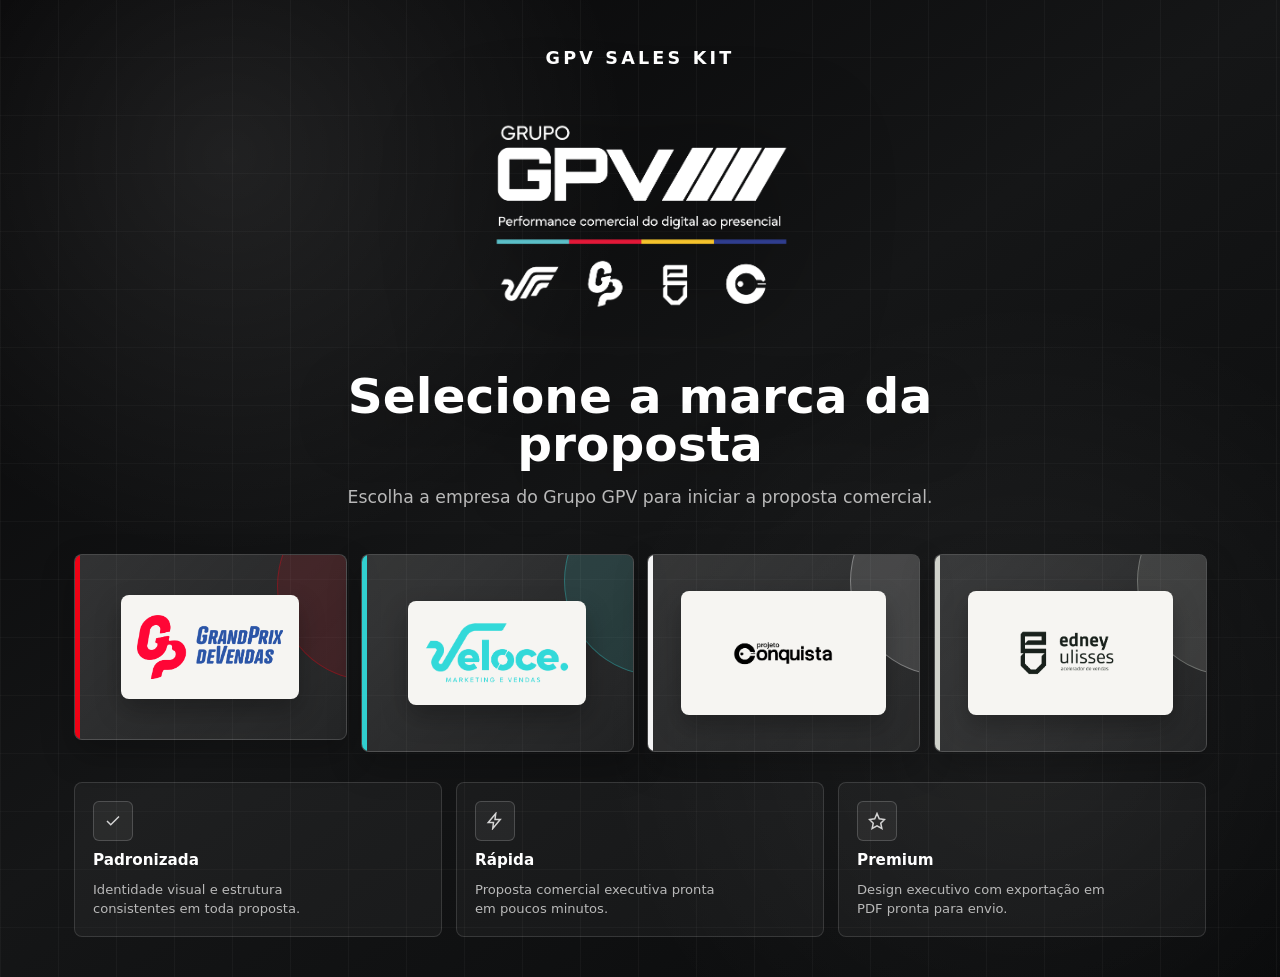
==== commit a724a38e: "Cache bust published app to 1.4.1" ====
--- a/index.html
+++ b/index.html
@@ -4,18 +4,18 @@
 <meta charset="UTF-8" />
 <meta name="viewport" content="width=device-width, initial-scale=1.0" />
 <title>GPV Sales Kit — Proposta Comercial</title>
-<link rel="stylesheet" href="css/reset.css?v=1.3.0" />
-<link rel="stylesheet" href="css/variables.css?v=1.3.0" />
-<link rel="stylesheet" href="css/animations.css?v=1.3.0" />
-<link rel="stylesheet" href="css/components.css?v=1.3.0" />
-<link rel="stylesheet" href="css/layout.css?v=1.3.0" />
-<link rel="stylesheet" href="css/pages.css?v=1.3.0" />
-<link rel="stylesheet" href="css/premium-redesign.css?v=1.3.0" />
-<link rel="stylesheet" href="css/institutional-first-page.css?v=1.3.0" />
-<link rel="stylesheet" href="css/experience-polish.css?v=1.3.0" />
-<link rel="stylesheet" href="css/executive-system.css?v=1.3.0" />
-<link rel="stylesheet" href="css/pdf.css?v=1.3.0" />
-<link rel="stylesheet" href="css/executive-final-polish.css?v=1.3.0" />
+<link rel="stylesheet" href="css/reset.css?v=1.4.1" />
+<link rel="stylesheet" href="css/variables.css?v=1.4.1" />
+<link rel="stylesheet" href="css/animations.css?v=1.4.1" />
+<link rel="stylesheet" href="css/components.css?v=1.4.1" />
+<link rel="stylesheet" href="css/layout.css?v=1.4.1" />
+<link rel="stylesheet" href="css/pages.css?v=1.4.1" />
+<link rel="stylesheet" href="css/premium-redesign.css?v=1.4.1" />
+<link rel="stylesheet" href="css/institutional-first-page.css?v=1.4.1" />
+<link rel="stylesheet" href="css/experience-polish.css?v=1.4.1" />
+<link rel="stylesheet" href="css/executive-system.css?v=1.4.1" />
+<link rel="stylesheet" href="css/pdf.css?v=1.4.1" />
+<link rel="stylesheet" href="css/executive-final-polish.css?v=1.4.1" />
 </head>
 <body>
 
@@ -85,200 +85,53 @@
             <p>Informe os dados de quem receberá esta proposta.</p>
           </div>
         </header>
-
         <div class="split-layout">
           <form id="form-client" class="form-card animate-fade-in-up" novalidate>
-            <div class="form-field">
-              <label for="client-name">Nome do cliente <span class="required">*</span></label>
-              <input type="text" id="client-name" name="name" autocomplete="off" required />
-              <span class="form-error" data-error-for="client-name"></span>
-            </div>
-
-            <div class="form-field">
-              <label for="client-phone">Telefone com DDD <span class="required">*</span></label>
-              <input type="tel" id="client-phone" name="phone" placeholder="(00) 00000-0000" required />
-              <span class="form-error" data-error-for="client-phone"></span>
-            </div>
-
-            <div class="form-field">
-              <label for="client-email">E-mail <span class="required">*</span></label>
-              <input type="email" id="client-email" name="email" required />
-              <span class="form-error" data-error-for="client-email"></span>
-            </div>
-
-            <div class="form-field">
-              <label for="client-logo">Logotipo do cliente <span class="required">*</span></label>
-              <div class="upload-box" id="upload-box">
-                <input type="file" id="client-logo" name="logo" accept="image/*" required />
-                <div class="upload-box__hint">
-                  <span class="upload-box__icon">⬆</span>
-                  <span>Clique ou arraste o logo do cliente (PNG, JPG ou SVG)</span>
-                </div>
-                <img id="client-logo-preview" class="upload-box__preview is-hidden" alt="Prévia do logo do cliente" />
-              </div>
-              <span class="form-error" data-error-for="client-logo"></span>
-            </div>
-
-            <div class="form-actions">
-              <button type="button" class="btn btn--ghost" data-nav-back>Voltar</button>
-              <button type="submit" class="btn btn--primary">Continuar</button>
-            </div>
+            <div class="form-field"><label for="client-name">Nome do cliente <span class="required">*</span></label><input type="text" id="client-name" name="name" autocomplete="off" required /><span class="form-error" data-error-for="client-name"></span></div>
+            <div class="form-field"><label for="client-phone">Telefone com DDD <span class="required">*</span></label><input type="tel" id="client-phone" name="phone" placeholder="(00) 00000-0000" required /><span class="form-error" data-error-for="client-phone"></span></div>
+            <div class="form-field"><label for="client-email">E-mail <span class="required">*</span></label><input type="email" id="client-email" name="email" required /><span class="form-error" data-error-for="client-email"></span></div>
+            <div class="form-field"><label for="client-logo">Logotipo do cliente <span class="required">*</span></label><div class="upload-box" id="upload-box"><input type="file" id="client-logo" name="logo" accept="image/*" required /><div class="upload-box__hint"><span class="upload-box__icon">⬆</span><span>Clique ou arraste o logo do cliente (PNG, JPG ou SVG)</span></div><img id="client-logo-preview" class="upload-box__preview is-hidden" alt="Prévia do logo do cliente" /></div><span class="form-error" data-error-for="client-logo"></span></div>
+            <div class="form-actions"><button type="button" class="btn btn--ghost" data-nav-back>Voltar</button><button type="submit" class="btn btn--primary">Continuar</button></div>
           </form>
-
-          <aside class="side-panel animate-fade-in-up" id="page2-side-panel">
-            <div class="side-panel__brand">
-              <img id="side-panel-logo" class="side-panel__logo" src="" alt="" />
-              <h3 id="side-panel-name"></h3>
-              <p id="side-panel-description"></p>
-            </div>
-            <div class="side-panel__divider"></div>
-            <div>
-              <span class="side-panel__label">Prévia do cliente</span>
-              <div class="side-panel__card">
-                <img id="side-client-logo" class="side-panel__card-logo is-hidden" alt="Logo do cliente" />
-                <span id="side-client-placeholder" class="side-panel__card-placeholder"></span>
-                <div class="side-panel__card-text">
-                  <strong id="side-client-name">Nome do cliente</strong>
-                  <span id="side-client-contact">Preencha os dados ao lado</span>
-                </div>
-              </div>
-            </div>
-          </aside>
+          <aside class="side-panel animate-fade-in-up" id="page2-side-panel"><div class="side-panel__brand"><img id="side-panel-logo" class="side-panel__logo" src="" alt="" /><h3 id="side-panel-name"></h3><p id="side-panel-description"></p></div><div class="side-panel__divider"></div><div><span class="side-panel__label">Prévia do cliente</span><div class="side-panel__card"><img id="side-client-logo" class="side-panel__card-logo is-hidden" alt="Logo do cliente" /><span id="side-client-placeholder" class="side-panel__card-placeholder"></span><div class="side-panel__card-text"><strong id="side-client-name">Nome do cliente</strong><span id="side-client-contact">Preencha os dados ao lado</span></div></div></div></aside>
         </div>
       </div>
     </section>
 
     <!-- PÁGINA 3 — SERVIÇOS -->
-    <section id="page-3" class="page" data-page="3">
-      <div class="page-shell">
-        <header class="page-header">
-          <img id="page3-brand-logo" class="page-header__logo" src="" alt="" />
-          <div class="page-header__text">
-            <h2>Serviços e planos</h2>
-            <p>Selecione o serviço ou plano desta proposta.</p>
-          </div>
-        </header>
-
-        <div id="services-container" class="services-container animate-fade-in-up"></div>
-
-        <div class="form-actions">
-          <button type="button" class="btn btn--ghost" data-nav-back>Voltar</button>
-          <button type="button" class="btn btn--primary" id="services-continue-btn" disabled>Continuar</button>
-        </div>
-      </div>
-    </section>
+    <section id="page-3" class="page" data-page="3"><div class="page-shell"><header class="page-header"><img id="page3-brand-logo" class="page-header__logo" src="" alt="" /><div class="page-header__text"><h2>Serviços e planos</h2><p>Selecione o serviço ou plano desta proposta.</p></div></header><div id="services-container" class="services-container animate-fade-in-up"></div><div class="form-actions"><button type="button" class="btn btn--ghost" data-nav-back>Voltar</button><button type="button" class="btn btn--primary" id="services-continue-btn" disabled>Continuar</button></div></div></section>
 
     <!-- PÁGINA 4 — COMERCIAL -->
     <section id="page-4" class="page" data-page="4">
       <div class="page-shell">
-        <header class="page-header">
-          <img id="page4-brand-logo" class="page-header__logo" src="" alt="" />
-          <div class="page-header__text">
-            <h2>Dados comerciais</h2>
-            <p>Defina valor, prazos e responsável pela proposta.</p>
-          </div>
-        </header>
-
+        <header class="page-header"><img id="page4-brand-logo" class="page-header__logo" src="" alt="" /><div class="page-header__text"><h2>Dados comerciais</h2><p>Defina valor, prazos e responsável pela proposta.</p></div></header>
         <div class="split-layout">
         <form id="form-commercial" class="form-card animate-fade-in-up" novalidate>
           <div class="form-grid">
-            <div class="form-field">
-              <label for="proposal-value">Valor da proposta (R$) <span class="required">*</span></label>
-              <input type="text" id="proposal-value" name="proposalValue" inputmode="decimal" placeholder="R$ 0,00" required />
-              <span class="form-error" data-error-for="proposal-value"></span>
-            </div>
-
-            <div class="form-field" id="delivery-deadline-field">
-              <label for="delivery-deadline">Prazo de entrega <span class="required" id="deadline-required-mark">*</span></label>
-              <input type="text" inputmode="numeric" id="delivery-deadline" name="deliveryDeadline" placeholder="Ex: 30" />
-              <span class="form-error" data-error-for="delivery-deadline"></span>
-            </div>
-
-            <div class="form-field">
-              <label for="proposal-validity">Validade da proposta <span class="required">*</span></label>
-              <input type="text" inputmode="numeric" id="proposal-validity" name="proposalValidity" placeholder="Ex: 7" required />
-              <span class="form-error" data-error-for="proposal-validity"></span>
-            </div>
+            <div class="form-field"><label for="proposal-value">Valor da proposta (R$) <span class="required">*</span></label><input type="text" id="proposal-value" name="proposalValue" inputmode="decimal" placeholder="R$ 0,00" required /><span class="form-error" data-error-for="proposal-value"></span></div>
+            <div class="form-field" id="delivery-deadline-field"><label for="delivery-deadline">Prazo de entrega <span class="required" id="deadline-required-mark">*</span></label><input type="text" inputmode="numeric" id="delivery-deadline" name="deliveryDeadline" placeholder="Ex: 30" /><span class="form-error" data-error-for="delivery-deadline"></span></div>
+            <div class="form-field"><label for="proposal-validity">Validade da proposta <span class="required">*</span></label><input type="text" inputmode="numeric" id="proposal-validity" name="proposalValidity" placeholder="Ex: 7" required /><span class="form-error" data-error-for="proposal-validity"></span></div>
           </div>
-
-          <div class="form-field">
-            <label for="proposal-notes">Observações</label>
-            <textarea id="proposal-notes" name="notes" rows="3" placeholder="Observações adicionais (opcional)"></textarea>
-          </div>
-
+          <div class="form-field"><label for="proposal-notes">Observações</label><textarea id="proposal-notes" name="notes" rows="3" placeholder="Observações adicionais (opcional)"></textarea></div>
           <h3 class="form-subtitle">Dados do emissor</h3>
           <div class="form-grid">
-            <div class="form-field">
-              <label for="issuer-name">Nome <span class="required">*</span></label>
-              <input type="text" id="issuer-name" name="issuerName" required />
-              <span class="form-error" data-error-for="issuer-name"></span>
-            </div>
-            <div class="form-field">
-              <label for="issuer-role">Função <span class="required">*</span></label>
-              <input type="text" id="issuer-role" name="issuerRole" required />
-              <span class="form-error" data-error-for="issuer-role"></span>
-            </div>
-            <div class="form-field">
-              <label for="issuer-phone">Telefone <span class="required">*</span></label>
-              <input type="tel" id="issuer-phone" name="issuerPhone" placeholder="(00) 00000-0000" required />
-              <span class="form-error" data-error-for="issuer-phone"></span>
-            </div>
-            <div class="form-field">
-              <label for="issuer-email">E-mail <span class="required">*</span></label>
-              <input type="email" id="issuer-email" name="issuerEmail" required />
-              <span class="form-error" data-error-for="issuer-email"></span>
-            </div>
+            <div class="form-field"><label for="issuer-name">Nome <span class="required">*</span></label><input type="text" id="issuer-name" name="issuerName" required /><span class="form-error" data-error-for="issuer-name"></span></div>
+            <div class="form-field"><label for="issuer-role">Função <span class="required">*</span></label><input type="text" id="issuer-role" name="issuerRole" required /><span class="form-error" data-error-for="issuer-role"></span></div>
+            <div class="form-field"><label for="issuer-phone">Telefone <span class="required">*</span></label><input type="tel" id="issuer-phone" name="issuerPhone" placeholder="(00) 00000-0000" required /><span class="form-error" data-error-for="issuer-phone"></span></div>
+            <div class="form-field"><label for="issuer-email">E-mail <span class="required">*</span></label><input type="email" id="issuer-email" name="issuerEmail" required /><span class="form-error" data-error-for="issuer-email"></span></div>
           </div>
-
-          <div class="form-actions">
-            <button type="button" class="btn btn--ghost" data-nav-back>Voltar</button>
-            <button type="submit" class="btn btn--primary">Continuar</button>
-          </div>
+          <div class="form-actions"><button type="button" class="btn btn--ghost" data-nav-back>Voltar</button><button type="submit" class="btn btn--primary">Continuar</button></div>
         </form>
-
-          <aside class="side-panel animate-fade-in-up" id="page4-side-panel">
-            <div class="side-panel__brand">
-              <img id="page4-side-logo" class="side-panel__logo" src="" alt="" />
-              <h3 id="page4-side-name"></h3>
-            </div>
-            <div class="side-panel__divider"></div>
-            <div>
-              <span class="side-panel__label">Resumo da proposta</span>
-              <div id="page4-summary-rows"></div>
-            </div>
-          </aside>
+          <aside class="side-panel animate-fade-in-up" id="page4-side-panel"><div class="side-panel__brand"><img id="page4-side-logo" class="side-panel__logo" src="" alt="" /><h3 id="page4-side-name"></h3></div><div class="side-panel__divider"></div><div><span class="side-panel__label">Resumo da proposta</span><div id="page4-summary-rows"></div></div></aside>
         </div>
       </div>
     </section>
 
     <!-- PÁGINA 5 — CONFERÊNCIA -->
-    <section id="page-5" class="page" data-page="5">
-      <div class="page-shell">
-        <header class="page-header">
-          <img id="page5-brand-logo" class="page-header__logo" src="" alt="" />
-          <div class="page-header__text">
-            <h2>Conferência da proposta</h2>
-            <p>Revise todos os dados antes de gerar a proposta final.</p>
-          </div>
-        </header>
-
-        <div id="review-blocks" class="review-blocks animate-fade-in-up"></div>
-
-        <div class="form-actions">
-          <button type="button" class="btn btn--ghost" data-nav-back>Voltar</button>
-          <button type="button" class="btn btn--primary" id="generate-proposal-btn">Gerar proposta final</button>
-        </div>
-      </div>
-    </section>
+    <section id="page-5" class="page" data-page="5"><div class="page-shell"><header class="page-header"><img id="page5-brand-logo" class="page-header__logo" src="" alt="" /><div class="page-header__text"><h2>Conferência da proposta</h2><p>Revise todos os dados antes de gerar a proposta final.</p></div></header><div id="review-blocks" class="review-blocks animate-fade-in-up"></div><div class="form-actions"><button type="button" class="btn btn--ghost" data-nav-back>Voltar</button><button type="button" class="btn btn--primary" id="generate-proposal-btn">Gerar proposta final</button></div></div></section>
 
     <!-- PÁGINA 6 — PROPOSTA FINAL -->
-    <section id="page-6" class="page" data-page="6">
-      <div class="proposal-toolbar">
-        <button type="button" class="btn btn--ghost" data-nav-back>Voltar à conferência</button>
-        <button type="button" class="btn btn--primary" id="download-pdf-btn">Baixar PDF</button>
-      </div>
-      <div id="proposal-viewer" class="proposal-viewer"></div>
-    </section>
+    <section id="page-6" class="page" data-page="6"><div class="proposal-toolbar"><button type="button" class="btn btn--ghost" data-nav-back>Voltar à conferência</button><button type="button" class="btn btn--primary" id="download-pdf-btn">Baixar PDF</button></div><div id="proposal-viewer" class="proposal-viewer"></div></section>
 
   </main>
 </div>
@@ -288,7 +141,7 @@
 
 <script src="https://cdnjs.cloudflare.com/ajax/libs/html2canvas/1.4.1/html2canvas.min.js"></script>
 <script src="https://cdnjs.cloudflare.com/ajax/libs/jspdf/2.5.1/jspdf.umd.min.js"></script>
-<script type="module" src="js/main.js?v=1.3.0"></script>
-<script type="module" src="js/executive-final-polish.js?v=1.3.0"></script>
+<script type="module" src="js/main.js?v=1.4.1"></script>
+<script type="module" src="js/executive-final-polish.js?v=1.4.1"></script>
 </body>
 </html>
